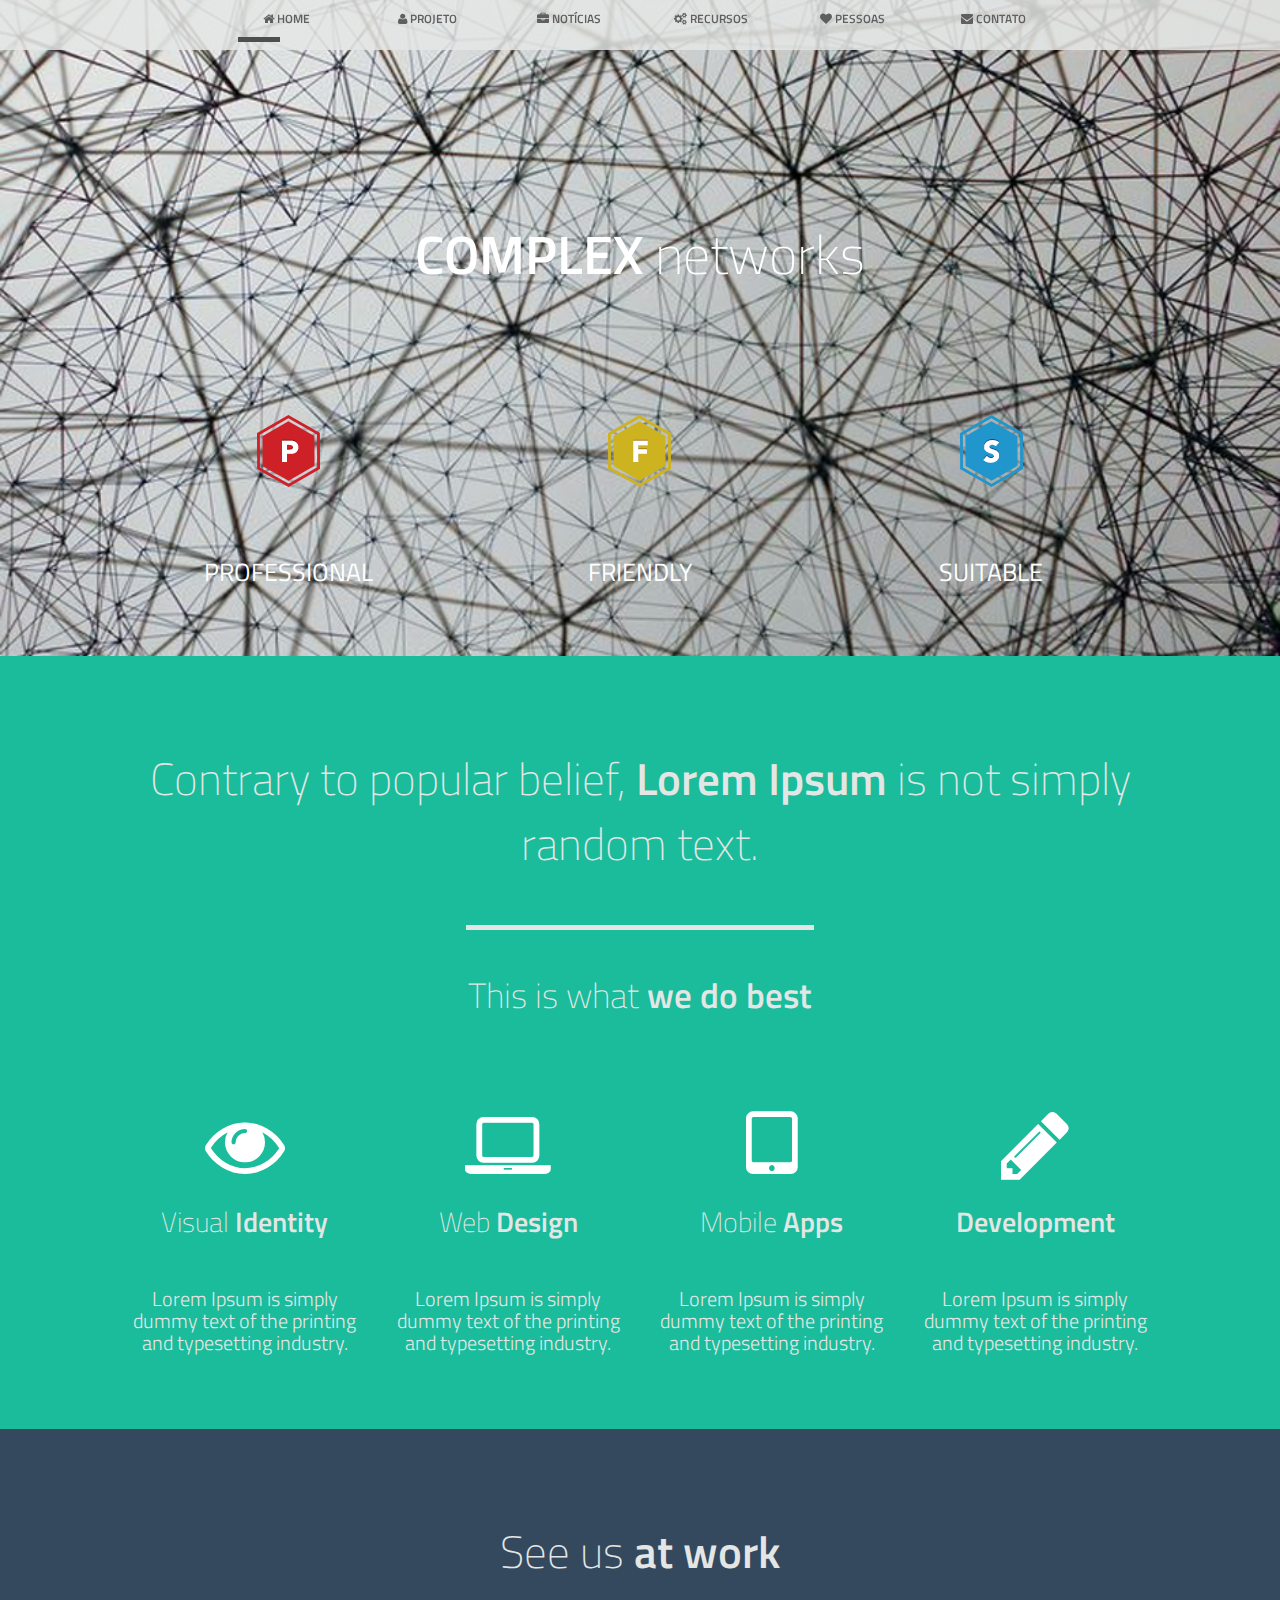
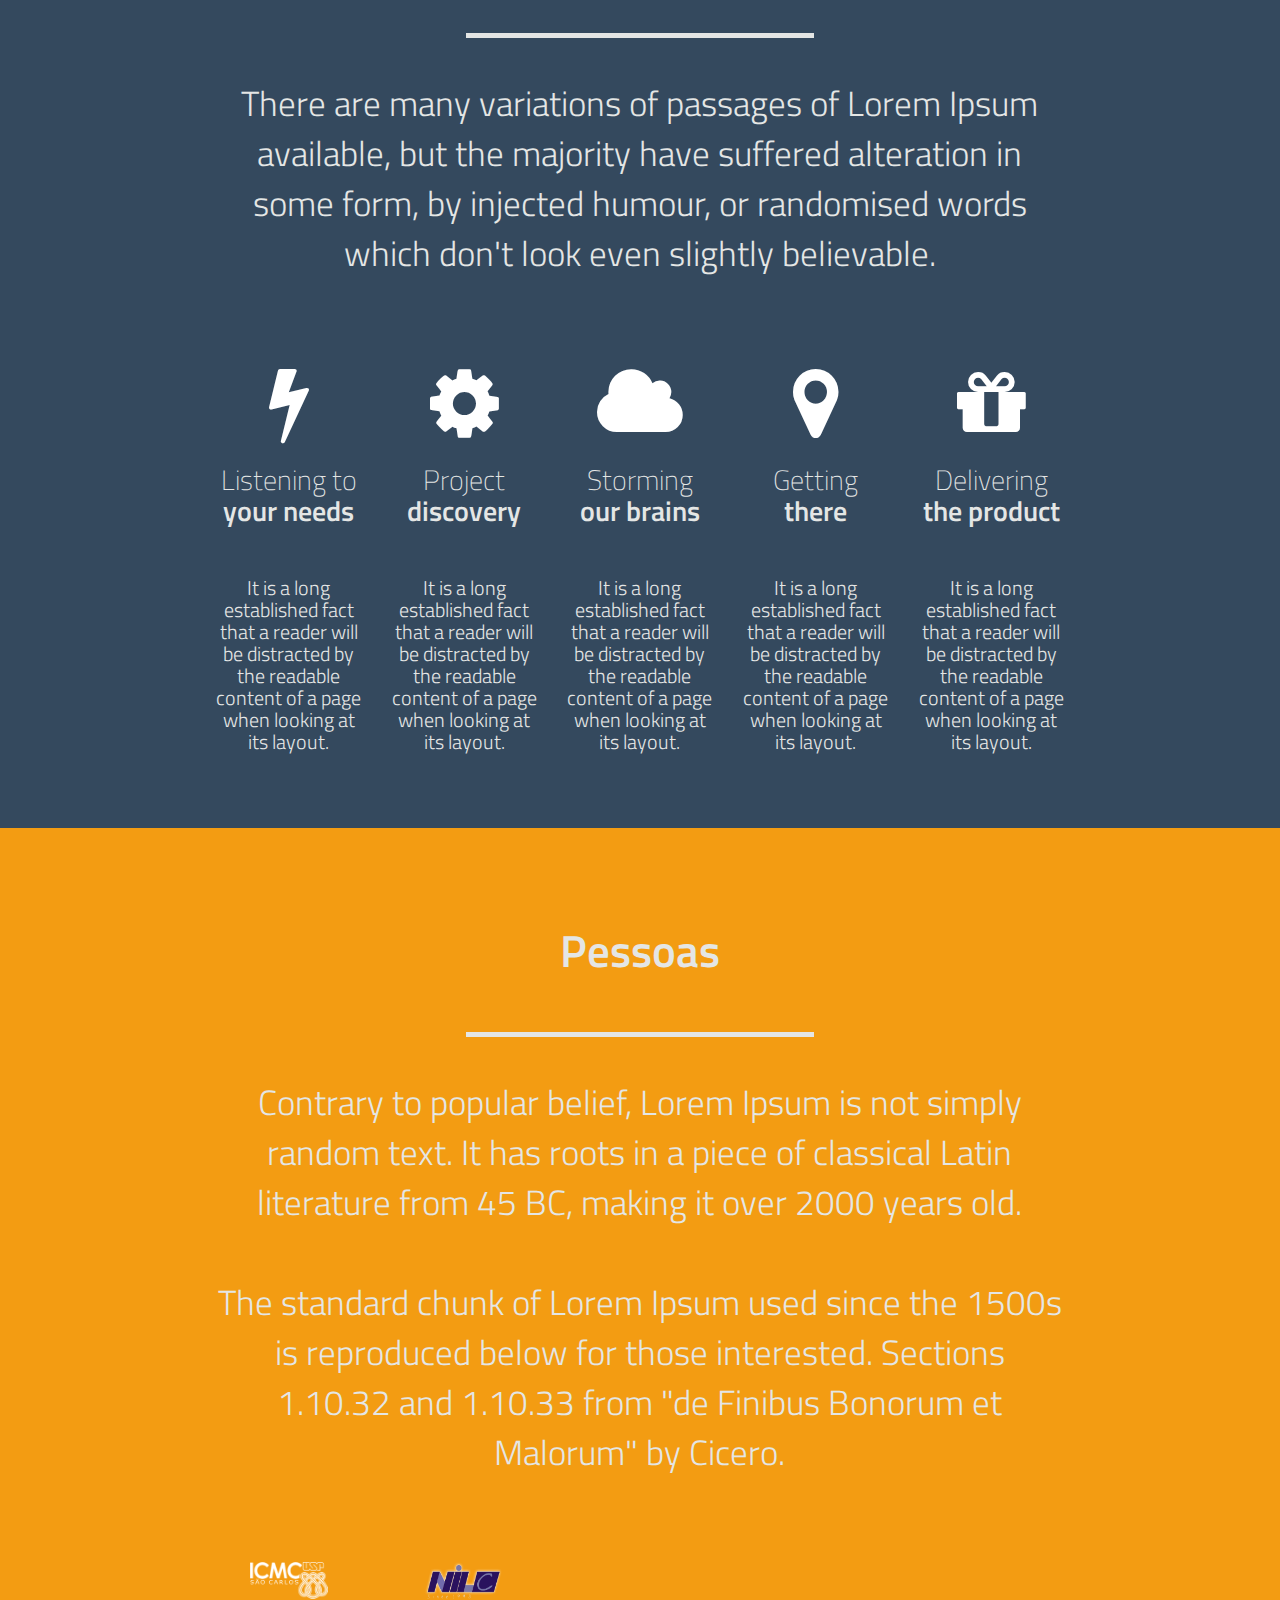
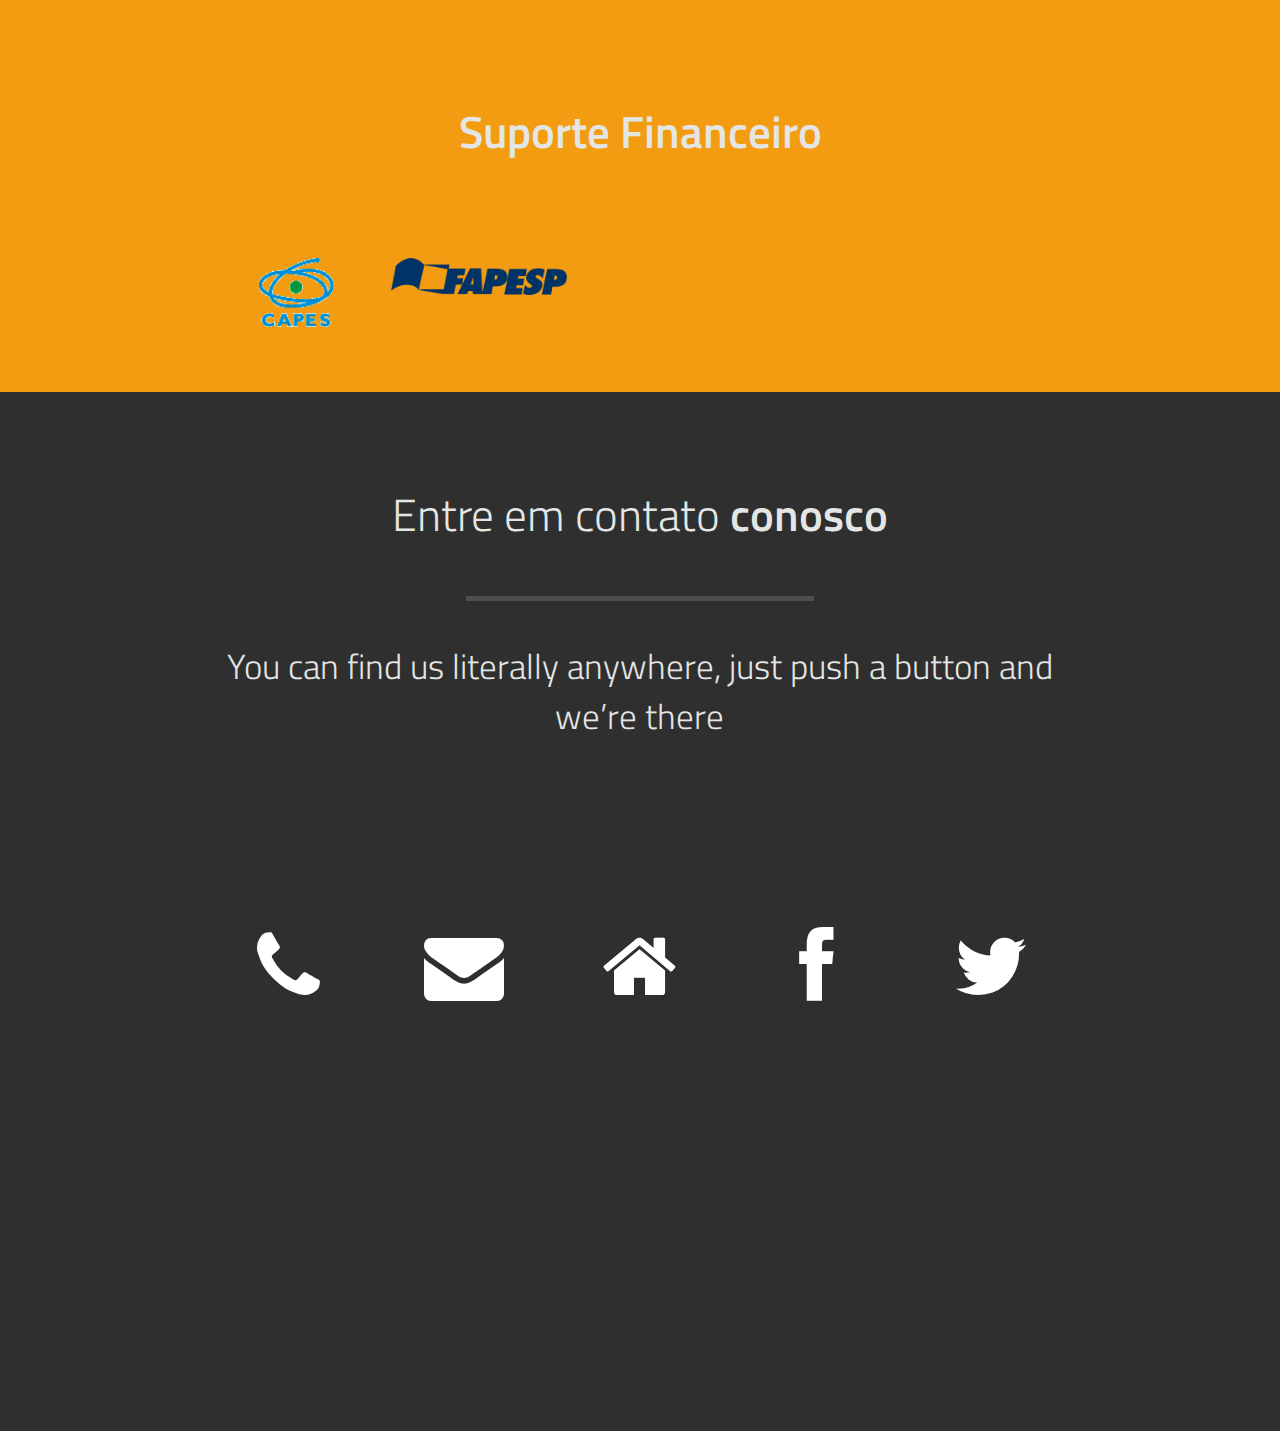
==== index.html @ bf6b425e "primeiro commit" ====
<!doctype html>
<html>
<head lang="en">
	<meta charset="utf-8">
	<meta name="viewport" content="width=device-width, initial-scale=1, maximum-scale=1, user-scalable=no">

	<title>MUNTER - Free Bootstrap 3 One Page Theme</title>
	<meta name="description" content="BlackTie.co - Free Handsome Bootstrap Themes" />
	<meta name="keywords" content="themes, bootstrap, free, templates, bootstrap 3, freebie,">
	<meta property="og:title" content="">

	<link rel="stylesheet" type="text/css" href="css/bootstrap.min.css">
	<link rel="stylesheet" href="fancybox/jquery.fancybox-v=2.1.5.css" type="text/css" media="screen">
    <link rel="stylesheet" href="css/font-awesome.min.css" rel="stylesheet">

	<link rel="stylesheet" type="text/css" href="css/style.css">

	<link href='http://fonts.googleapis.com/css?family=Titillium+Web:400,600,300,200&subset=latin,latin-ext' rel='stylesheet' type='text/css'>


	<link rel="prefetch" href="images/zoom.png">

</head>

<body>
	<div class="navbar navbar-fixed-top" data-activeslide="1">
		<div class="container">

			<!-- .navbar-toggle is used as the toggle for collapsed navbar content -->
			<button type="button" class="navbar-toggle" data-toggle="collapse" data-target=".navbar-responsive-collapse">
				<span class="icon-bar"></span>
				<span class="icon-bar"></span>
				<span class="icon-bar"></span>
			</button>


			<div class="nav-collapse collapse navbar-responsive-collapse">
				<ul class="nav row">
					<li data-slide="1" class="col-12 col-sm-2"><a id="menu-link-1" href="#slide-1" title="Next Section"><span class="icon icon-home"></span> <span class="text">HOME</span></a></li>
					<li data-slide="2" class="col-12 col-sm-2"><a id="menu-link-2" href="#slide-2" title="Next Section"><span class="icon icon-user"></span> <span class="text">PROJETO</span></a></li>
					<li data-slide="3" class="col-12 col-sm-2"><a id="menu-link-3" href="#slide-3" title="Next Section"><span class="icon icon-briefcase"></span> <span class="text">NOTÍCIAS</span></a></li>
					<li data-slide="4" class="col-12 col-sm-2"><a id="menu-link-4" href="#slide-4" title="Next Section"><span class="icon icon-gears"></span> <span class="text">RECURSOS</span></a></li>
					<li data-slide="5" class="col-12 col-sm-2"><a id="menu-link-5" href="#slide-5" title="Next Section"><span class="icon icon-heart"></span> <span class="text">PESSOAS</span></a></li>
					<li data-slide="6" class="col-12 col-sm-2"><a id="menu-link-6" href="#slide-6" title="Next Section"><span class="icon icon-envelope"></span> <span class="text">CONTATO</span></a></li>
				</ul>
				<div class="row">
					<div class="col-sm-2 active-menu"></div>
				</div>
			</div><!-- /.nav-collapse -->
		</div><!-- /.container -->
	</div><!-- /.navbar -->




	<!-- === MAIN Background === -->
	<div class="slide story" id="slide-1" data-slide="1">
		<div class="container">
			<div id="home-row-1" class="row clearfix">
				<div class="col-12">
					<h1 class="font-semibold">COMPLEX<span class="font-thin"> networks</span></h1>
					<!--<h4 class="font-thin">We are an <span class="font-semibold">independent interactive agency</span> based in London.</h4> -->
					<br>
					<br>
				</div><!-- /col-12 -->
			</div><!-- /row -->
			<div id="home-row-2" class="row clearfix">
				<div class="col-12 col-sm-4"><div class="home-hover navigation-slide" data-slide="4"><img src="images/s02.png"></div><span>PROFESSIONAL</span></div>
				<div class="col-12 col-sm-4"><div class="home-hover navigation-slide" data-slide="3"><img src="images/s01.png"></div><span>FRIENDLY</span></div>
				<div class="col-12 col-sm-4"><div class="home-hover navigation-slide" data-slide="5"><img src="images/s03.png"></div><span>SUITABLE</span></div>
			</div><!-- /row -->
		</div><!-- /container -->
	</div><!-- /slide1 -->

	<!-- === Slide 2 === -->
	<div class="slide story" id="slide-2" data-slide="2">
		<div class="container">
			<div class="row title-row">
				<div class="col-12 font-thin">Contrary to popular belief, <span class="font-semibold">Lorem Ipsum</span> is not simply random text.</div>
			</div><!-- /row -->
			<div class="row line-row">
				<div class="hr">&nbsp;</div>
			</div><!-- /row -->
			<div class="row subtitle-row">
				<div class="col-12 font-thin">This is what <span class="font-semibold">we do best</span></div>
			</div><!-- /row -->
			<div class="row content-row">
				<div class="col-12 col-lg-3 col-sm-6">
					<p><i class="icon icon-eye-open"></i></p>
					<h2 class="font-thin">Visual <span class="font-semibold">Identity</span></h2>
					<h4 class="font-thin">Lorem Ipsum is simply dummy text of the printing and typesetting industry.</h4>
				</div><!-- /col12 -->
				<div class="col-12 col-lg-3 col-sm-6">
					<p><i class="icon icon-laptop"></i></p>
					<h2 class="font-thin">Web <span class="font-semibold">Design</span></h2>
					<h4 class="font-thin">Lorem Ipsum is simply dummy text of the printing and typesetting industry.</h4>
				</div><!-- /col12 -->
				<div class="col-12 col-lg-3 col-sm-6">
					<p><i class="icon icon-tablet"></i></p>
					<h2 class="font-thin">Mobile <span class="font-semibold">Apps</span></h2>
					<h4 class="font-thin">Lorem Ipsum is simply dummy text of the printing and typesetting industry.</h4>
				</div><!-- /col12 -->
				<div class="col-12 col-lg-3 col-sm-6">
					<p><i class="icon icon-pencil"></i></p>
					<h2 class="font-semibold">Development</h2>
					<h4 class="font-thin">Lorem Ipsum is simply dummy text of the printing and typesetting industry.</h4>
				</div><!-- /col12 -->
			</div><!-- /row -->
		</div><!-- /container -->
	</div><!-- /slide2 -->

	<!-- === SLide 3 - Portfolio -->
            <!--
	<div class="slide story" id="slide-3" data-slide="3">
		<div class="row">
			<div class="col-12 col-sm-6 col-lg-2"><a data-fancybox-group="portfolio" class="fancybox" href="images/portfolio/p01-large.jpg"><img class="thumb" src="images/portfolio/p01-small.jpg" alt=""></a></div>
			<div class="col-12 col-sm-6 col-lg-2"><a data-fancybox-group="portfolio" class="fancybox" href="images/portfolio/p02-large.jpg"><img class="thumb" src="images/portfolio/p02-small.jpg" alt=""></a></div>
			<div class="col-12 col-sm-6 col-lg-2"><a data-fancybox-group="portfolio" class="fancybox" href="images/portfolio/p09-large.jpg"><img class="thumb" src="images/portfolio/p09-small.jpg" alt=""></a></div>
			<div class="col-12 col-sm-6 col-lg-2"><a data-fancybox-group="portfolio" class="fancybox" href="images/portfolio/p010-large.jpg"><img class="thumb" src="images/portfolio/p10-small.jpg" alt=""></a></div>
			<div class="col-12 col-sm-6 col-lg-2"><a data-fancybox-group="portfolio" class="fancybox" href="images/portfolio/p05-large.jpg"><img class="thumb" src="images/portfolio/p05-small.jpg" alt=""></a></div>
			<div class="col-12 col-sm-6 col-lg-2"><a data-fancybox-group="portfolio" class="fancybox" href="images/portfolio/p06-large.jpg"><img class="thumb" src="images/portfolio/p06-small.jpg" alt=""></a></div>
			<div class="col-12 col-sm-6 col-lg-2"><a data-fancybox-group="portfolio" class="fancybox" href="images/portfolio/p07-large.jpg"><img class="thumb" src="images/portfolio/p07-small.jpg" alt=""></a></div>
			<div class="col-12 col-sm-6 col-lg-2"><a data-fancybox-group="portfolio" class="fancybox" href="images/portfolio/p08-large.jpg"><img class="thumb" src="images/portfolio/p08-small.jpg" alt=""></a></div>
			<div class="col-12 col-sm-6 col-lg-2"><a data-fancybox-group="portfolio" class="fancybox" href="images/portfolio/p03-large.jpg"><img class="thumb" src="images/portfolio/p03-small.jpg" alt=""></a></div>
			<div class="col-12 col-sm-6 col-lg-2"><a data-fancybox-group="portfolio" class="fancybox" href="images/portfolio/p04-large.jpg"><img class="thumb" src="images/portfolio/p04-small.jpg" alt=""></a></div>
			<div class="col-12 col-sm-6 col-lg-2"><a data-fancybox-group="portfolio" class="fancybox" href="images/portfolio/p11-large.jpg"><img class="thumb" src="images/portfolio/p11-small.jpg" alt=""></a></div>
			<div class="col-12 col-sm-6 col-lg-2"><a data-fancybox-group="portfolio" class="fancybox" href="images/portfolio/p12-large.jpg"><img class="thumb" src="images/portfolio/p12-small.jpg" alt=""></a></div>
		</div>--><!-- /row -->
	<!--</div> /slide3 -->

	<!-- === Slide 4 - Process === -->
	<div class="slide story" id="slide-4" data-slide="4">
		<div class="container">
			<div class="row title-row">
				<div class="col-12 font-thin">See us <span class="font-semibold">at work</span></div>
			</div><!-- /row -->
			<div class="row line-row">
				<div class="hr">&nbsp;</div>
			</div><!-- /row -->
			<div class="row subtitle-row">
				<div class="col-sm-1 hidden-sm">&nbsp;</div>
				<div class="col-12 col-sm-10 font-light">There are many variations of passages of Lorem Ipsum available, but the majority have suffered alteration in some form, by injected humour, or randomised words which don't look even slightly believable.</div>
				<div class="col-sm-1 hidden-sm">&nbsp;</div>
			</div><!-- /row -->
			<div class="row content-row">
				<div class="col-sm-1 hidden-sm">&nbsp;</div>
				<div class="col-12 col-sm-2">
					<p><i class="icon icon-bolt"></i></p>
					<h2 class="font-thin">Listening to<br><span class="font-semibold" >your needs</span></h2>
					<h4 class="font-thin">It is a long established fact that a reader will be distracted by the readable content of a page when looking at its layout.</h4>
				</div><!-- /col12 -->
				<div class="col-12 col-sm-2">
					<p><i class="icon icon-cog"></i></p>
					<h2 class="font-thin">Project<br><span class="font-semibold">discovery</span></h2>
					<h4 class="font-thin">It is a long established fact that a reader will be distracted by the readable content of a page when looking at its layout.</h4>
				</div><!-- /col12 -->
				<div class="col-12 col-sm-2">
					<p><i class="icon icon-cloud"></i></p>
					<h2 class="font-thin">Storming<br><span class="font-semibold">our brains</span></h2>
					<h4 class="font-thin">It is a long established fact that a reader will be distracted by the readable content of a page when looking at its layout.</h4>
				</div><!-- /col12 -->
				<div class="col-12 col-sm-2">
					<p><i class="icon icon-map-marker"></i></p>
					<h2 class="font-thin">Getting<br><span class="font-semibold">there</span></h2>
					<h4 class="font-thin">It is a long established fact that a reader will be distracted by the readable content of a page when looking at its layout.</h4>
				</div><!-- /col12 -->
				<div class="col-12 col-sm-2">
					<p><i class="icon icon-gift"></i></p>
					<h2 class="font-thin">Delivering<br><span class="font-semibold">the product</span></h2>
					<h4 class="font-thin">It is a long established fact that a reader will be distracted by the readable content of a page when looking at its layout.</h4>
				</div><!-- /col12 -->
				<div class="col-sm-1 hidden-sm">&nbsp;</div>
			</div><!-- /row -->
		</div><!-- /container -->
	</div><!-- /slide4 -->

	<!-- === Slide 5 === -->
	<div class="slide story" id="slide-5" data-slide="5">
		<div class="container">
			<div class="row title-row">
				<div class="col-12 font-thin"><span class="font-semibold">Pessoas</span> </div>
			</div><!-- /row -->
			<div class="row line-row">
				<div class="hr">&nbsp;</div>
			</div><!-- /row -->
			<div class="row subtitle-row">
				<div class="col-sm-1 hidden-sm">&nbsp;</div>
				<div class="col-12 col-sm-10 font-light">Contrary to popular belief, Lorem Ipsum is not simply random text. It has roots in a piece of classical Latin literature from 45 BC, making it over 2000 years old. <br/><br/> The standard chunk of Lorem Ipsum used since the 1500s is reproduced below for those interested. Sections 1.10.32 and 1.10.33 from "de Finibus Bonorum et Malorum" by Cicero.</div>
				<div class="col-sm-1 hidden-sm">&nbsp;</div>
			</div><!-- /row -->
			<div class="row content-row">
				<div class="col-1 col-sm-1 hidden-sm">&nbsp;</div>
				<!--<div class="col-12 col-sm-2"><img src="images/client01.png" alt=""></div>-->
                                                    <div class="col-12 col-sm-2"><img src="images/logo-icmc.png" alt="" width="78" height="37"></div>
                                                    <div class="col-12 col-sm-2"><img src="images/logo-nilc.png" alt="" width="78" height="37"></div>
				<div class="col-1 col-sm-1 hidden-sm">&nbsp;</div>
			</div><!-- /row -->
                                    <br>
                                    <br>
                                    <br>
                                    <br>
                                    <br>
                                    <div class="row title-row">
                                         <div class="col-12 font-thin"><span class="font-semibold">Suporte Financeiro</span> </div>
                                    </div><!-- /row -->
                                    <div class="row content-row">
                                          <div class="col-1 col-sm-1 hidden-sm">&nbsp;</div>
                                                <!--<div class="col-12 col-sm-2"><img src="images/client01.png" alt=""></div>-->
                                                    <div class="col-12 col-sm-2"><img src="images/logo-capes.gif" alt="" width="89" height="69"></div>
                                                    <div class="col-12 col-sm-2"><img src="images/logo-fapesp.png" alt="" width="176" height="37"></div>
                                        <div class="col-1 col-sm-1 hidden-sm">&nbsp;</div>
                                    </div><!-- /row -->
		</div><!-- /container -->
	</div><!-- /slide5 -->

	<!-- === Slide 6 / Contact === -->
	<div class="slide story" id="slide-6" data-slide="6">
		<div class="container">
			<div class="row title-row">
				<div class="col-12 font-light">Entre em contato <span class="font-semibold">conosco</span></div>
			</div><!-- /row -->
			<div class="row line-row">
				<div class="hr">&nbsp;</div>
			</div><!-- /row -->
			<div class="row subtitle-row">
				<div class="col-sm-1 hidden-sm">&nbsp;</div>
				<div class="col-12 col-sm-10 font-light">You can find us literally anywhere, just push a button and we’re there</div>
				<div class="col-sm-1 hidden-sm">&nbsp;</div>
			</div><!-- /row -->
			<div id="contact-row-4" class="row">
				<div class="col-sm-1 hidden-sm">&nbsp;</div>
				<div class="col-12 col-sm-2 with-hover-text">
					<p><a target="_blank" href="#"><i class="icon icon-phone"></i></a></p>
					<span class="hover-text font-light ">+16 3373-9700</span></a>
				</div><!-- /col12 -->
				<div class="col-12 col-sm-2 with-hover-text">
					<p><a target="_blank" href="mailto:edilson@usp.br"><i class="icon icon-envelope"></i></a></p>
					<span class="hover-text font-light ">edilsonacjr@usp.br</span></a>
				</div><!-- /col12 -->
				<div class="col-12 col-sm-2 with-hover-text">
					<p><a target="_blank" href="https://www.google.com/maps?ll=-22.008771,-47.894599&z=17&t=m&hl=pt-BR&gl=US&mapclient=apiv3"><i class="icon icon-home"></i></a></p>
					<span class="hover-text font-light ">Avenida Trabalhador São-carlense, 400 - Centro, São Carlos <br>CEP 13566-590</span></a>
				</div><!-- /col12 -->
				<div class="col-12 col-sm-2 with-hover-text">
					<p><a target="_blank" href="https://www.facebook.com/edilsonacjr"><i class="icon icon-facebook"></i></a></p>
					<span class="hover-text font-light ">fb.com/complex</span></a>
				</div><!-- /col12 -->
				<div class="col-12 col-sm-2 with-hover-text">
					<p><a target="_blank" href="http://twitter.com/anselmoedilson"><i class="icon icon-twitter"></i></a></p>
					<span class="hover-text font-light ">@complex</span></a>
				</div><!-- /col12 -->
				<div class="col-sm-1 hidden-sm">&nbsp;</div>
			</div><!-- /row -->
		</div><!-- /container -->
	</div><!-- /Slide 6 -->

</body>

	<!-- SCRIPTS -->
	<script src="js/html5shiv.js"></script>
	<script src="js/jquery-1.10.2.min.js"></script>
	<script src="js/jquery-migrate-1.2.1.min.js"></script>
	<script src="js/bootstrap.min.js"></script>
	<script src="js/jquery.easing.1.3.js"></script>
	<script type="text/javascript" src="fancybox/jquery.fancybox.pack-v=2.1.5.js"></script>
	<script src="js/script.js"></script>

	<!-- fancybox init -->
	<script>
	$(document).ready(function(e) {
		var lis = $('.nav > li');
		menu_focus( lis[0], 1 );

		$(".fancybox").fancybox({
			padding: 10,
			helpers: {
				overlay: {
					locked: false
				}
			}
		});

	});
	</script>

</html>
---- css/style.css ----
/*
 * Author: Carlos Alvarez
 * URL: http://alvarez.is
 *
 * Project Name: Munter - Free Bootstrap 3 Theme
 * Version: 1.0
 * URL: http://blacktie.co
 */

.font-thin {
	font-family: "Titillium Web", sans-serif;
	font-weight: 200;
}

.font-semibold {
	font-family: "Titillium Web", sans-serif;
	font-weight: 600;
}

.font-light {
	font-family: "Titillium Web", sans-serif;
	font-weight: 300;
}

* {
	position: relative;
}

.breaker {
	clear: both;
	font-size: 1px;
	line-height: 1px;
	height: 1px;
}

html, body {
	height: 100%;
	width: 100%;
}

body {
	background-color: #2f2f2f;
	font-family: "Titillium Web", sans-serif;
	font-weight: normal;
	overflow-x: hidden;
	-webkit-font-smoothing: antialiased !important;
}

.justify-text {
	text-align: justify;
}

.navbar {
	background-color: #e4e6e5;
	background-color: rgba( 228, 230, 229, .85 );
	border-bottom: 0 none;
	font-size: 12px;
	transition: .25s all linear;
}

.navbar.inv {
	background-color: rgba( 0, 0, 0, .5 );
	border-bottom: 1px solid #bfbfbf;
}

.navbar .nav a {
	color: #5f5f5f;
	font-family: "Titillium Web", sans-serif;
	font-weight: 600;
	transition: all .5 linear;
}

.navbar.inv a {
	color: #e4e6e5;
}


.navbar-responsive-collapse {
	margin: 0 auto;
	width: 80%;
}

.nav li {
	text-align: center;
	white-space: nowrap;
}

.nav > li > a:hover,
.nav > li > a:focus {
	background-color: inherit;
	outline: none;
}

.navbar-brand {
	padding: 8px;
}

.active-menu {
	background-color: #4e4e4e;
	content: '.';
	display: block;
	height: 5px;
	left: 0;
	position: absolute;
	top: 0;
	transition: all .5 linear;
	width: 1%;
	z-index: 9;
}

.inv .active-menu {
	background-color: #e4e6e5;
}

.special-active-menu {
	z-index: 10;
}

#special-active-menu-1,
#special-active-menu-6 {
	background-color: #4e4e4e !important;
}

#special-active-menu-2 {
	background-color: #1abc9c !important;
}

#special-active-menu-3 {
	background-color: #e74c3c !important;
}

#special-active-menu-4 {
	background-color: #34495e !important;
}

#special-active-menu-5 {
	background-color: #e67e22 !important;
}

@media (min-width: 768px) and (max-width: 991px) {
	#slide-4 .content-row h2 {
		min-height: 6em;
	}
}

@media (max-width: 767px) {

	.nav li {
		text-align: left;
		white-space: nowrap;
	}

	.navbar-responsive-collapse  {
		width: 100%;
	}

	.active-menu {
		display: none !important;
	}

	.navbar-toggle {
		margin-right: 10px;
	}

	.navbar {
		background-color: #e4e6e5 !important;
		padding: 0;
	}

	.navbar .nav a {
		color: #e4e6e5;
		font-size: 16px;
		padding-left: 0;
	}

	.icon {
		margin-right: 12px;
	}

	.nav li[data-slide="1"],
	.nav li[data-slide="6"] {
		background-color: #2f2f2f;
	}

	.nav li[data-slide="2"] {
		background-color: #1abc9c;
	}

	.nav li[data-slide="3"] {
		background-color: #e74c3c;
	}

	.nav li[data-slide="4"] {
		background-color: #34495e;
	}

	.nav li[data-slide="5"] {
		background-color: #e67e22;
	}

	.navbar-brand {
		margin: 0;
		text-align: left;
	}
}

:focus {outline:none;}
::-moz-focus-inner {border:0;}

.slide {
	background-position: center center;
	background-repeat: no-repeat;
	padding-bottom: 65px;
	padding-top: 50px;
	text-align: center;
}

#slide-1 {
	background-image: url('../images/complex.jpg');
	color: #ffffff;
    -webkit-background-size: 100%;
    -moz-background-size: 100%;
    -o-background-size: 100%;
    background-size: 100%;

    -webkit-background-size: cover;
    -moz-background-size: cover;
    -o-background-size: cover;
    background-size: cover;
    width: 100%;
	background-attachment: relative;
	background-position: center center;
}

#slide-1 h1 {
	padding-top: 130px;
}

@media (max-width: 991px) {
	#slide-1 {
		background-position: -70% 0, 170% 0;
	}
}

@media (max-width: 767px) {
	#slide-1 {
		background-image: none;
	}
}

	#home-row-1,
	#home-row-2 {
		padding-top: 25px;
	}

	#home-row-1 h1 {
		font-size: 54px;
	}

	#home-row-1 h4 {
		font-size: 32px;
	}

	#home-row-2 {
		font-size: 25px;
	}

	#home-row-2 .col-12 {
		height: 232px;
		padding-top: 30px;
	}

	#home-row-2 .col-12 .home-hover {
		height: 166px;
		overflow: hidden;
		padding-top: 26px;
		transition: all ease-in .5s;
	}

	#home-row-2 .col-12 .home-hover:hover {
		height: 166px;
		padding-top: 0;
	}

@media (max-width: 767px) {
	#home-row-1,
	#home-row-2 {
		padding-top: 16px;
	}

	#home-row-1 h1 {
		font-size: 35px;
	}

	#home-row-1 h4 {
		font-size: 21px;
	}

	#home-row-2 {
		font-size: 16px;
	}
}

#slide-2 {
	background-color: #1abc9c;
	color: #e4e6e5;
	padding-top: 90px;
}

	.title-row {
		font-size: 45px;
		padding-bottom: 50px;
	}

	.line-row .hr {
		background-color: #e4e6e5;
		height: 5px;
		margin: 0 auto;
		width: 33%;
	}

	.subtitle-row {
		font-size: 35px;
		padding-bottom: 40px;
		padding-top: 40px;
	}

	.content-row {
		padding-top: 45px;
	}

	.content-row i,
	#about-row-5 i {
		display: block;
		margin: 0 auto;
		max-height: 100%;
		max-width: 100%;
	}

	.content-row h2 {
		font-size: 28px;
		padding-bottom: 40px;
	}

	.content-row h4 {
		font-family: "Titillium Web", "Lucida Sans Unicode", "Lucida Grande", sans-serif;
		font-size: 20px;
		font-weight: 300;
	}

	i {
		font-size: 80px;
		color: white;
	}


@media (max-width: 767px) {
	.title-row {
		font-size: 34px;
		padding-bottom: 33px;
	}

	.subtitle-row {
		font-size: 26px;
		padding-bottom: 26px;
		padding-top: 26px;
	}

	.content-row {
		padding-top: 29px;
	}

	.content-row h2 {
		font-size: 24px;
		padding-bottom: 26px;
	}

	.content-row h4 {
		font-size: 20px;
	}
}

#slide-3 {
	background-color: #000;
	margin: 0 auto;
	overflow: hidden;
	padding: 0;
	text-align: left;
	width: 100%;
}

	#slide-3 .col-12 {
		display: inline-block;
		height: 451px;
		margin: 0;
		padding: 0;
		width: 452px;
	}

	#slide-3 a,
	#slide-3 img {
		display: inline-block;
		height: 100%;
		margin: 0 auto;
		width: 100%;
	}

@media (max-width: 991px) {
	#slide-3 {
		text-align: center;
		width: 100%;
	}

	#slide-3 .row {
		left: 0 !important;
		margin: 0;
		width: 100% !important;
	}

	#slide-3 .col-12 {
		height: auto;
		width: 50%
	}

	#slide-3 a,
	#slide-3 img {
		height: auto;
		max-height: 100%;
		max-width: 100%;
		width: auto;
	}
}

@media (max-width: 767px) {
	#slide-3 .col-12 {
		width: 100%;
	}
}

#slide-4 {
	background-color: #34495e;
	color: #e4e6e5;
	padding-top: 90px;
}

#slide-4 i {
		font-size: 80px;
		color: white;
	}


#slide-5 {
	background-color: #f39c12;
	color: #e4e6e5;
	padding-top: 90px;
}

#slide-6 {
	background-color: #2f2f2f;
	color: #e4e6e5;
	padding-bottom: 350px;
	padding-top: 90px;
}

@media (max-width: 767px) {
	#slide-6 {
		background-image: none;
	}
}

	#slide-6 .line-row .hr {
		background-color: #4e4e4e;
		color: #4e4e4e;
	}

	#slide-6 a {
		color: inherit;
		outline: none;
		text-decoration: none;
	}

@media (max-width: 767px) {
	.with-hover-text{
		margin-bottom: 2em;
		margin-top: 1em;
	}
}

	#contact-row-4 {
		padding-top: 125px;
	}

	#contact-row-4 .col-12 {
		height: 175px;
		overflow: hidden;
		padding-top: 20px;
		transition: all ease-in .5s;
	}

	#contact-row-4 img {
		display: block;
		margin: 0 auto;
		max-height: 100%;
		max-width: 100%;
	}

	#contact-row-4 .col-12:hover {
		height: 175px;
		padding-top: 0;
	}

	#contact-row-4 .col-12 .hover-text {
		display: none;
		font-size: 20px;
	}

#slide-7 {
	background-color: #e4e6e5;
	color: #4e4e4e;
	font-size: 35px;
	line-height: 50px;
	text-align: center;
}

#lightbox-out {
	background-color: rgba( 0, 0, 0, 0.7 );
	height: 100%;
	position: fixed;
	width: 100%;
	z-index: 99999;
}

.with-hover-text span {
	display: none;
}

.zoom {
	background-image: url('../images/zoom.png');
	background-position: center center;
	background-repeat: no-repeat;
	height: 100%;
	left: 0;
	position: absolute;
	top: 0;
	width: 100%;
	z-index: 999;
}

#arrows {
	bottom: 10%;
	height: 80px;
	position: fixed;
	right: 10%;
	width: 80px;
	z-index: 1000;
}

#arrows div {
	background-image: url('../images/website-arrows.png');
	cursor: pointer;
	height: 30px;
	position: absolute;
	width: 30px;
}

#arrows div.disabled {
	cursor: default;
}

#arrow-up {
	background-position: 30px 0;
	left: 25px;
	top: 0;
}

#arrow-up.disabled {
	background-position: 0 0;
}

#arrow-down {
	background-position: 30px -30px;
	left: 25px;
	bottom: 0;
}

#arrow-down.disabled {
	background-position: 0 -30px;
}

#arrow-left {
	background-position: 30px -60px;
	left: 0;
	top: 25px;
}

#arrow-left.disabled {
	background-position: 0 -60px;
}

#arrow-right {
	background-position: 30px -90px;
	right: 0;
	top: 25px;
}

#arrow-right.disabled {
	background-position: 0 -90px;
}

.navigation-slide {
	cursor: pointer;
}
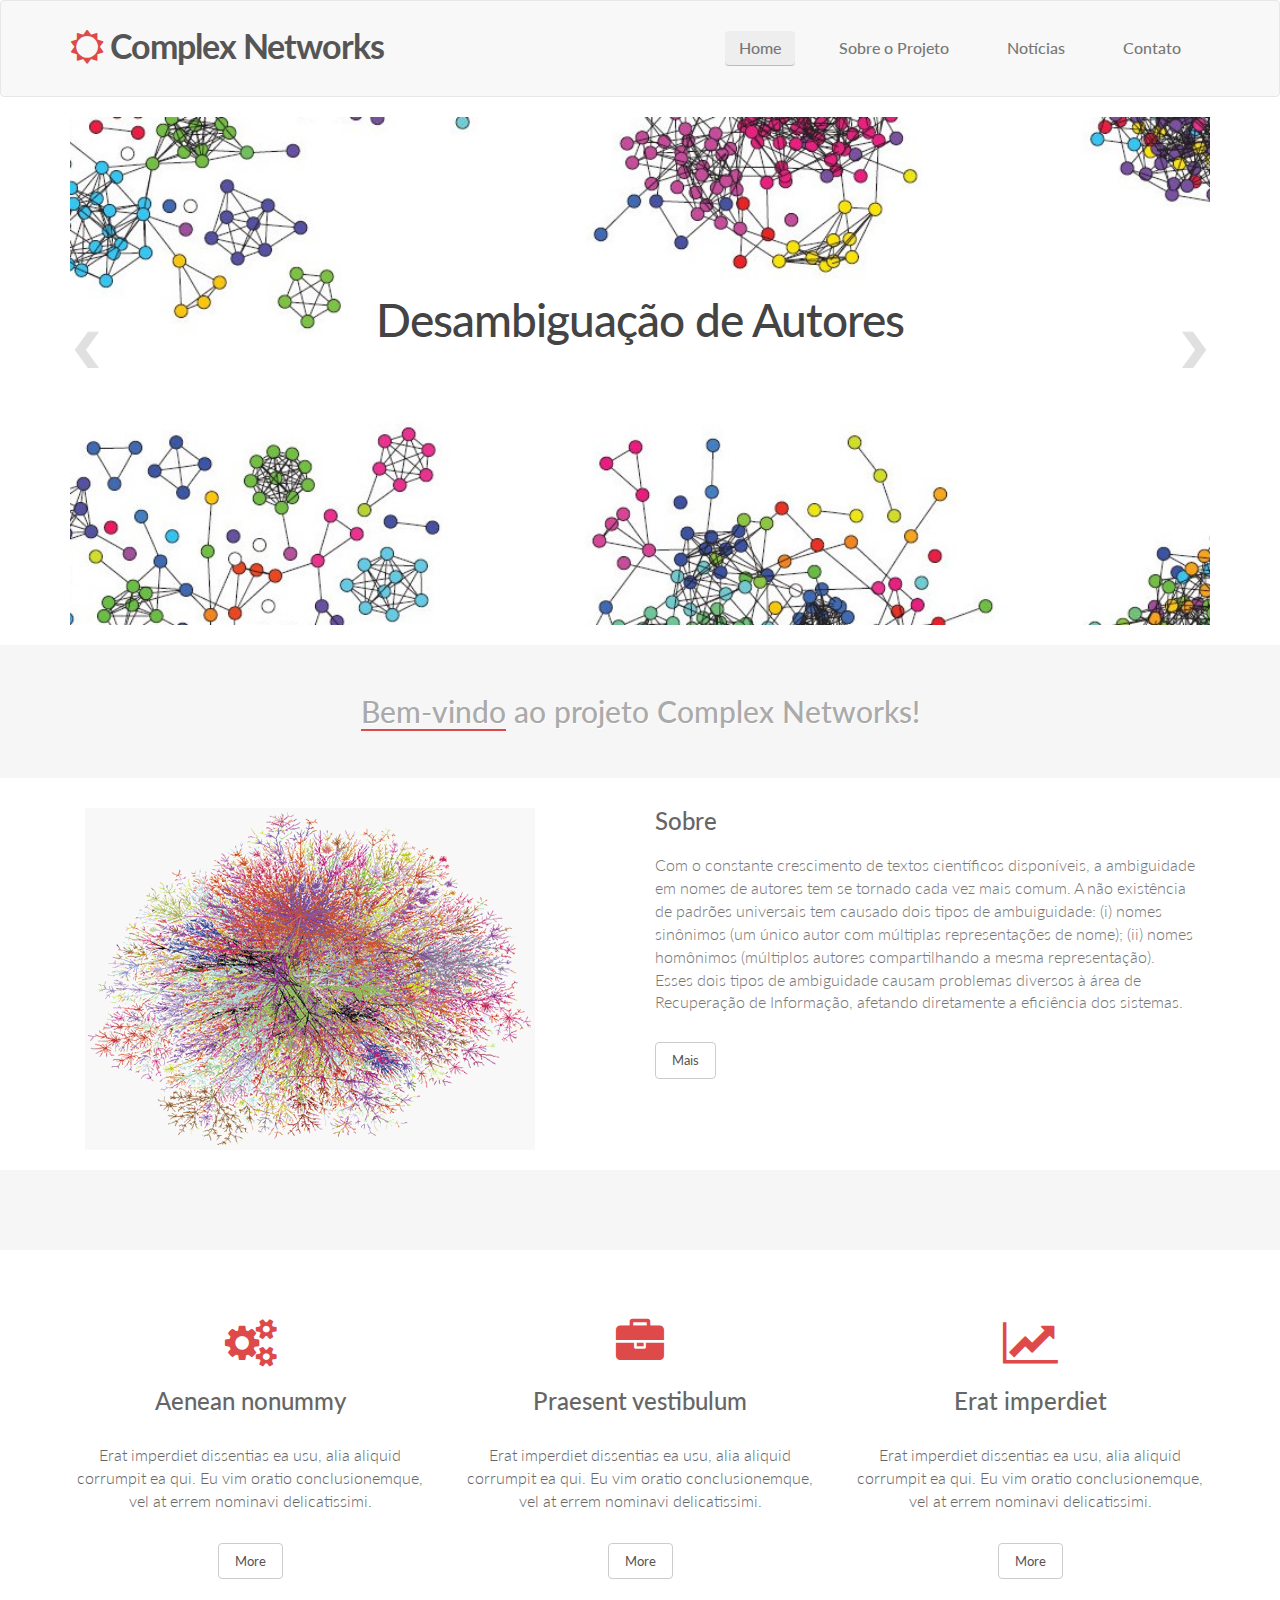
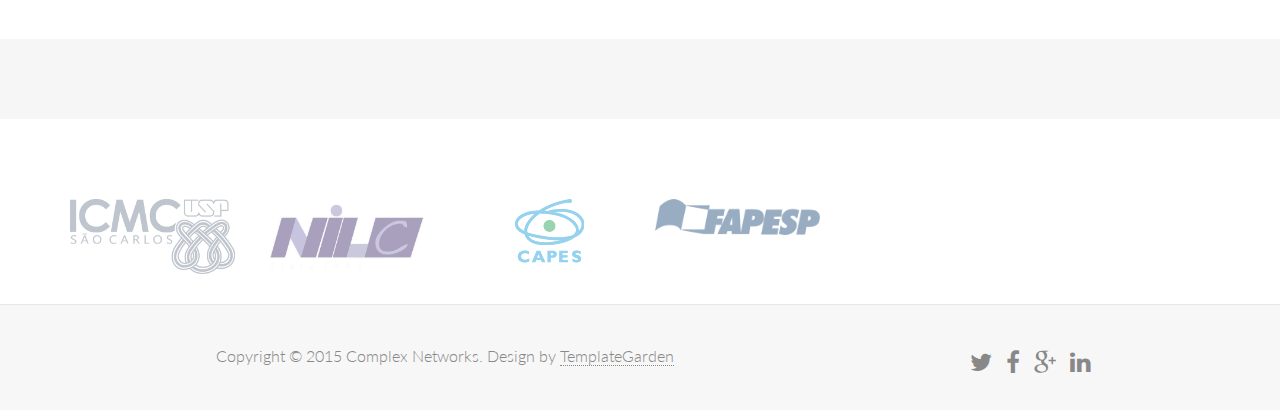
==== commit b034be2a: "novo layout" ====
--- a/index.html
+++ b/index.html
@@ -1,286 +1,142 @@
-<!doctype html>
-<html>
-<head lang="en">
-	<meta charset="utf-8">
-	<meta name="viewport" content="width=device-width, initial-scale=1, maximum-scale=1, user-scalable=no">
-
-	<title>MUNTER - Free Bootstrap 3 One Page Theme</title>
-	<meta name="description" content="BlackTie.co - Free Handsome Bootstrap Themes" />
-	<meta name="keywords" content="themes, bootstrap, free, templates, bootstrap 3, freebie,">
-	<meta property="og:title" content="">
-
-	<link rel="stylesheet" type="text/css" href="css/bootstrap.min.css">
-	<link rel="stylesheet" href="fancybox/jquery.fancybox-v=2.1.5.css" type="text/css" media="screen">
-    <link rel="stylesheet" href="css/font-awesome.min.css" rel="stylesheet">
-
-	<link rel="stylesheet" type="text/css" href="css/style.css">
-
-	<link href='http://fonts.googleapis.com/css?family=Titillium+Web:400,600,300,200&subset=latin,latin-ext' rel='stylesheet' type='text/css'>
-
-
-	<link rel="prefetch" href="images/zoom.png">
-
-</head>
-
-<body>
-	<div class="navbar navbar-fixed-top" data-activeslide="1">
-		<div class="container">
-
-			<!-- .navbar-toggle is used as the toggle for collapsed navbar content -->
-			<button type="button" class="navbar-toggle" data-toggle="collapse" data-target=".navbar-responsive-collapse">
-				<span class="icon-bar"></span>
-				<span class="icon-bar"></span>
-				<span class="icon-bar"></span>
-			</button>
-
-
-			<div class="nav-collapse collapse navbar-responsive-collapse">
-				<ul class="nav row">
-					<li data-slide="1" class="col-12 col-sm-2"><a id="menu-link-1" href="#slide-1" title="Next Section"><span class="icon icon-home"></span> <span class="text">HOME</span></a></li>
-					<li data-slide="2" class="col-12 col-sm-2"><a id="menu-link-2" href="#slide-2" title="Next Section"><span class="icon icon-user"></span> <span class="text">PROJETO</span></a></li>
-					<li data-slide="3" class="col-12 col-sm-2"><a id="menu-link-3" href="#slide-3" title="Next Section"><span class="icon icon-briefcase"></span> <span class="text">NOTÍCIAS</span></a></li>
-					<li data-slide="4" class="col-12 col-sm-2"><a id="menu-link-4" href="#slide-4" title="Next Section"><span class="icon icon-gears"></span> <span class="text">RECURSOS</span></a></li>
-					<li data-slide="5" class="col-12 col-sm-2"><a id="menu-link-5" href="#slide-5" title="Next Section"><span class="icon icon-heart"></span> <span class="text">PESSOAS</span></a></li>
-					<li data-slide="6" class="col-12 col-sm-2"><a id="menu-link-6" href="#slide-6" title="Next Section"><span class="icon icon-envelope"></span> <span class="text">CONTATO</span></a></li>
-				</ul>
-				<div class="row">
-					<div class="col-sm-2 active-menu"></div>
-				</div>
-			</div><!-- /.nav-collapse -->
-		</div><!-- /.container -->
-	</div><!-- /.navbar -->
-
-
-
-
-	<!-- === MAIN Background === -->
-	<div class="slide story" id="slide-1" data-slide="1">
-		<div class="container">
-			<div id="home-row-1" class="row clearfix">
-				<div class="col-12">
-					<h1 class="font-semibold">COMPLEX<span class="font-thin"> networks</span></h1>
-					<!--<h4 class="font-thin">We are an <span class="font-semibold">independent interactive agency</span> based in London.</h4> -->
-					<br>
-					<br>
-				</div><!-- /col-12 -->
-			</div><!-- /row -->
-			<div id="home-row-2" class="row clearfix">
-				<div class="col-12 col-sm-4"><div class="home-hover navigation-slide" data-slide="4"><img src="images/s02.png"></div><span>PROFESSIONAL</span></div>
-				<div class="col-12 col-sm-4"><div class="home-hover navigation-slide" data-slide="3"><img src="images/s01.png"></div><span>FRIENDLY</span></div>
-				<div class="col-12 col-sm-4"><div class="home-hover navigation-slide" data-slide="5"><img src="images/s03.png"></div><span>SUITABLE</span></div>
-			</div><!-- /row -->
-		</div><!-- /container -->
-	</div><!-- /slide1 -->
-
-	<!-- === Slide 2 === -->
-	<div class="slide story" id="slide-2" data-slide="2">
-		<div class="container">
-			<div class="row title-row">
-				<div class="col-12 font-thin">Contrary to popular belief, <span class="font-semibold">Lorem Ipsum</span> is not simply random text.</div>
-			</div><!-- /row -->
-			<div class="row line-row">
-				<div class="hr">&nbsp;</div>
-			</div><!-- /row -->
-			<div class="row subtitle-row">
-				<div class="col-12 font-thin">This is what <span class="font-semibold">we do best</span></div>
-			</div><!-- /row -->
-			<div class="row content-row">
-				<div class="col-12 col-lg-3 col-sm-6">
-					<p><i class="icon icon-eye-open"></i></p>
-					<h2 class="font-thin">Visual <span class="font-semibold">Identity</span></h2>
-					<h4 class="font-thin">Lorem Ipsum is simply dummy text of the printing and typesetting industry.</h4>
-				</div><!-- /col12 -->
-				<div class="col-12 col-lg-3 col-sm-6">
-					<p><i class="icon icon-laptop"></i></p>
-					<h2 class="font-thin">Web <span class="font-semibold">Design</span></h2>
-					<h4 class="font-thin">Lorem Ipsum is simply dummy text of the printing and typesetting industry.</h4>
-				</div><!-- /col12 -->
-				<div class="col-12 col-lg-3 col-sm-6">
-					<p><i class="icon icon-tablet"></i></p>
-					<h2 class="font-thin">Mobile <span class="font-semibold">Apps</span></h2>
-					<h4 class="font-thin">Lorem Ipsum is simply dummy text of the printing and typesetting industry.</h4>
-				</div><!-- /col12 -->
-				<div class="col-12 col-lg-3 col-sm-6">
-					<p><i class="icon icon-pencil"></i></p>
-					<h2 class="font-semibold">Development</h2>
-					<h4 class="font-thin">Lorem Ipsum is simply dummy text of the printing and typesetting industry.</h4>
-				</div><!-- /col12 -->
-			</div><!-- /row -->
-		</div><!-- /container -->
-	</div><!-- /slide2 -->
-
-	<!-- === SLide 3 - Portfolio -->
-            <!--
-	<div class="slide story" id="slide-3" data-slide="3">
-		<div class="row">
-			<div class="col-12 col-sm-6 col-lg-2"><a data-fancybox-group="portfolio" class="fancybox" href="images/portfolio/p01-large.jpg"><img class="thumb" src="images/portfolio/p01-small.jpg" alt=""></a></div>
-			<div class="col-12 col-sm-6 col-lg-2"><a data-fancybox-group="portfolio" class="fancybox" href="images/portfolio/p02-large.jpg"><img class="thumb" src="images/portfolio/p02-small.jpg" alt=""></a></div>
-			<div class="col-12 col-sm-6 col-lg-2"><a data-fancybox-group="portfolio" class="fancybox" href="images/portfolio/p09-large.jpg"><img class="thumb" src="images/portfolio/p09-small.jpg" alt=""></a></div>
-			<div class="col-12 col-sm-6 col-lg-2"><a data-fancybox-group="portfolio" class="fancybox" href="images/portfolio/p010-large.jpg"><img class="thumb" src="images/portfolio/p10-small.jpg" alt=""></a></div>
-			<div class="col-12 col-sm-6 col-lg-2"><a data-fancybox-group="portfolio" class="fancybox" href="images/portfolio/p05-large.jpg"><img class="thumb" src="images/portfolio/p05-small.jpg" alt=""></a></div>
-			<div class="col-12 col-sm-6 col-lg-2"><a data-fancybox-group="portfolio" class="fancybox" href="images/portfolio/p06-large.jpg"><img class="thumb" src="images/portfolio/p06-small.jpg" alt=""></a></div>
-			<div class="col-12 col-sm-6 col-lg-2"><a data-fancybox-group="portfolio" class="fancybox" href="images/portfolio/p07-large.jpg"><img class="thumb" src="images/portfolio/p07-small.jpg" alt=""></a></div>
-			<div class="col-12 col-sm-6 col-lg-2"><a data-fancybox-group="portfolio" class="fancybox" href="images/portfolio/p08-large.jpg"><img class="thumb" src="images/portfolio/p08-small.jpg" alt=""></a></div>
-			<div class="col-12 col-sm-6 col-lg-2"><a data-fancybox-group="portfolio" class="fancybox" href="images/portfolio/p03-large.jpg"><img class="thumb" src="images/portfolio/p03-small.jpg" alt=""></a></div>
-			<div class="col-12 col-sm-6 col-lg-2"><a data-fancybox-group="portfolio" class="fancybox" href="images/portfolio/p04-large.jpg"><img class="thumb" src="images/portfolio/p04-small.jpg" alt=""></a></div>
-			<div class="col-12 col-sm-6 col-lg-2"><a data-fancybox-group="portfolio" class="fancybox" href="images/portfolio/p11-large.jpg"><img class="thumb" src="images/portfolio/p11-small.jpg" alt=""></a></div>
-			<div class="col-12 col-sm-6 col-lg-2"><a data-fancybox-group="portfolio" class="fancybox" href="images/portfolio/p12-large.jpg"><img class="thumb" src="images/portfolio/p12-small.jpg" alt=""></a></div>
-		</div>--><!-- /row -->
-	<!--</div> /slide3 -->
-
-	<!-- === Slide 4 - Process === -->
-	<div class="slide story" id="slide-4" data-slide="4">
-		<div class="container">
-			<div class="row title-row">
-				<div class="col-12 font-thin">See us <span class="font-semibold">at work</span></div>
-			</div><!-- /row -->
-			<div class="row line-row">
-				<div class="hr">&nbsp;</div>
-			</div><!-- /row -->
-			<div class="row subtitle-row">
-				<div class="col-sm-1 hidden-sm">&nbsp;</div>
-				<div class="col-12 col-sm-10 font-light">There are many variations of passages of Lorem Ipsum available, but the majority have suffered alteration in some form, by injected humour, or randomised words which don't look even slightly believable.</div>
-				<div class="col-sm-1 hidden-sm">&nbsp;</div>
-			</div><!-- /row -->
-			<div class="row content-row">
-				<div class="col-sm-1 hidden-sm">&nbsp;</div>
-				<div class="col-12 col-sm-2">
-					<p><i class="icon icon-bolt"></i></p>
-					<h2 class="font-thin">Listening to<br><span class="font-semibold" >your needs</span></h2>
-					<h4 class="font-thin">It is a long established fact that a reader will be distracted by the readable content of a page when looking at its layout.</h4>
-				</div><!-- /col12 -->
-				<div class="col-12 col-sm-2">
-					<p><i class="icon icon-cog"></i></p>
-					<h2 class="font-thin">Project<br><span class="font-semibold">discovery</span></h2>
-					<h4 class="font-thin">It is a long established fact that a reader will be distracted by the readable content of a page when looking at its layout.</h4>
-				</div><!-- /col12 -->
-				<div class="col-12 col-sm-2">
-					<p><i class="icon icon-cloud"></i></p>
-					<h2 class="font-thin">Storming<br><span class="font-semibold">our brains</span></h2>
-					<h4 class="font-thin">It is a long established fact that a reader will be distracted by the readable content of a page when looking at its layout.</h4>
-				</div><!-- /col12 -->
-				<div class="col-12 col-sm-2">
-					<p><i class="icon icon-map-marker"></i></p>
-					<h2 class="font-thin">Getting<br><span class="font-semibold">there</span></h2>
-					<h4 class="font-thin">It is a long established fact that a reader will be distracted by the readable content of a page when looking at its layout.</h4>
-				</div><!-- /col12 -->
-				<div class="col-12 col-sm-2">
-					<p><i class="icon icon-gift"></i></p>
-					<h2 class="font-thin">Delivering<br><span class="font-semibold">the product</span></h2>
-					<h4 class="font-thin">It is a long established fact that a reader will be distracted by the readable content of a page when looking at its layout.</h4>
-				</div><!-- /col12 -->
-				<div class="col-sm-1 hidden-sm">&nbsp;</div>
-			</div><!-- /row -->
-		</div><!-- /container -->
-	</div><!-- /slide4 -->
-
-	<!-- === Slide 5 === -->
-	<div class="slide story" id="slide-5" data-slide="5">
-		<div class="container">
-			<div class="row title-row">
-				<div class="col-12 font-thin"><span class="font-semibold">Pessoas</span> </div>
-			</div><!-- /row -->
-			<div class="row line-row">
-				<div class="hr">&nbsp;</div>
-			</div><!-- /row -->
-			<div class="row subtitle-row">
-				<div class="col-sm-1 hidden-sm">&nbsp;</div>
-				<div class="col-12 col-sm-10 font-light">Contrary to popular belief, Lorem Ipsum is not simply random text. It has roots in a piece of classical Latin literature from 45 BC, making it over 2000 years old. <br/><br/> The standard chunk of Lorem Ipsum used since the 1500s is reproduced below for those interested. Sections 1.10.32 and 1.10.33 from "de Finibus Bonorum et Malorum" by Cicero.</div>
-				<div class="col-sm-1 hidden-sm">&nbsp;</div>
-			</div><!-- /row -->
-			<div class="row content-row">
-				<div class="col-1 col-sm-1 hidden-sm">&nbsp;</div>
-				<!--<div class="col-12 col-sm-2"><img src="images/client01.png" alt=""></div>-->
-                                                    <div class="col-12 col-sm-2"><img src="images/logo-icmc.png" alt="" width="78" height="37"></div>
-                                                    <div class="col-12 col-sm-2"><img src="images/logo-nilc.png" alt="" width="78" height="37"></div>
-				<div class="col-1 col-sm-1 hidden-sm">&nbsp;</div>
-			</div><!-- /row -->
-                                    <br>
-                                    <br>
-                                    <br>
-                                    <br>
-                                    <br>
-                                    <div class="row title-row">
-                                         <div class="col-12 font-thin"><span class="font-semibold">Suporte Financeiro</span> </div>
-                                    </div><!-- /row -->
-                                    <div class="row content-row">
-                                          <div class="col-1 col-sm-1 hidden-sm">&nbsp;</div>
-                                                <!--<div class="col-12 col-sm-2"><img src="images/client01.png" alt=""></div>-->
-                                                    <div class="col-12 col-sm-2"><img src="images/logo-capes.gif" alt="" width="89" height="69"></div>
-                                                    <div class="col-12 col-sm-2"><img src="images/logo-fapesp.png" alt="" width="176" height="37"></div>
-                                        <div class="col-1 col-sm-1 hidden-sm">&nbsp;</div>
-                                    </div><!-- /row -->
-		</div><!-- /container -->
-	</div><!-- /slide5 -->
-
-	<!-- === Slide 6 / Contact === -->
-	<div class="slide story" id="slide-6" data-slide="6">
-		<div class="container">
-			<div class="row title-row">
-				<div class="col-12 font-light">Entre em contato <span class="font-semibold">conosco</span></div>
-			</div><!-- /row -->
-			<div class="row line-row">
-				<div class="hr">&nbsp;</div>
-			</div><!-- /row -->
-			<div class="row subtitle-row">
-				<div class="col-sm-1 hidden-sm">&nbsp;</div>
-				<div class="col-12 col-sm-10 font-light">You can find us literally anywhere, just push a button and we’re there</div>
-				<div class="col-sm-1 hidden-sm">&nbsp;</div>
-			</div><!-- /row -->
-			<div id="contact-row-4" class="row">
-				<div class="col-sm-1 hidden-sm">&nbsp;</div>
-				<div class="col-12 col-sm-2 with-hover-text">
-					<p><a target="_blank" href="#"><i class="icon icon-phone"></i></a></p>
-					<span class="hover-text font-light ">+16 3373-9700</span></a>
-				</div><!-- /col12 -->
-				<div class="col-12 col-sm-2 with-hover-text">
-					<p><a target="_blank" href="mailto:edilson@usp.br"><i class="icon icon-envelope"></i></a></p>
-					<span class="hover-text font-light ">edilsonacjr@usp.br</span></a>
-				</div><!-- /col12 -->
-				<div class="col-12 col-sm-2 with-hover-text">
-					<p><a target="_blank" href="https://www.google.com/maps?ll=-22.008771,-47.894599&z=17&t=m&hl=pt-BR&gl=US&mapclient=apiv3"><i class="icon icon-home"></i></a></p>
-					<span class="hover-text font-light ">Avenida Trabalhador São-carlense, 400 - Centro, São Carlos <br>CEP 13566-590</span></a>
-				</div><!-- /col12 -->
-				<div class="col-12 col-sm-2 with-hover-text">
-					<p><a target="_blank" href="https://www.facebook.com/edilsonacjr"><i class="icon icon-facebook"></i></a></p>
-					<span class="hover-text font-light ">fb.com/complex</span></a>
-				</div><!-- /col12 -->
-				<div class="col-12 col-sm-2 with-hover-text">
-					<p><a target="_blank" href="http://twitter.com/anselmoedilson"><i class="icon icon-twitter"></i></a></p>
-					<span class="hover-text font-light ">@complex</span></a>
-				</div><!-- /col12 -->
-				<div class="col-sm-1 hidden-sm">&nbsp;</div>
-			</div><!-- /row -->
-		</div><!-- /container -->
-	</div><!-- /Slide 6 -->
-
-</body>
-
-	<!-- SCRIPTS -->
-	<script src="js/html5shiv.js"></script>
-	<script src="js/jquery-1.10.2.min.js"></script>
-	<script src="js/jquery-migrate-1.2.1.min.js"></script>
-	<script src="js/bootstrap.min.js"></script>
-	<script src="js/jquery.easing.1.3.js"></script>
-	<script type="text/javascript" src="fancybox/jquery.fancybox.pack-v=2.1.5.js"></script>
-	<script src="js/script.js"></script>
-
-	<!-- fancybox init -->
-	<script>
-	$(document).ready(function(e) {
-		var lis = $('.nav > li');
-		menu_focus( lis[0], 1 );
-
-		$(".fancybox").fancybox({
-			padding: 10,
-			helpers: {
-				overlay: {
-					locked: false
-				}
-			}
-		});
-
-	});
-	</script>
-
+<!DOCTYPE html>
+<html lang="en">
+<head>
+<meta charset="utf-8">
+<meta name="viewport" content="width=device-width, initial-scale=1">
+<title>Complex Networks</title>
+<!-- Bootstrap -->
+<link href="css/bootstrap.css" rel='stylesheet' type='text/css'/>
+<!-- Font Awesome  -->
+<link href="css/font-awesome.min.css" rel="stylesheet">
+<!-- Web Font  -->
+<link href='http://fonts.googleapis.com/css?family=Lato:300,400,700,900' rel='stylesheet' type='text/css'>
+<!-- Custom CSS -->
+<link href="css/style.css" rel="stylesheet" type="text/css" media="all"/>
+<script src="js/jquery.min.js"></script>
+</head>
+<body>
+<nav class="navbar navbar-default">
+  <div class="container">
+    <div class="navbar-header">
+      <button type="button" class="navbar-toggle" data-toggle="collapse" data-target=".navbar-collapse"> <span class="icon-bar"></span> <span class="icon-bar"></span> <span class="icon-bar"></span> </button>
+      <a class="navbar-brand" href="index.html"><i class="fa fa-sun-o"></i> Complex Networks</a> </div>
+    <div class="navbar-collapse collapse">
+      <ul class="nav navbar-nav navbar-right">
+        <li class="active"><a href="index.html">Home</a></li>
+        <li><a href="about.html">Sobre o Projeto</a></li>
+        <li><a href="services.html">Notícias</a></li>
+        <li><a href="contact.html">Contato</a></li>
+      </ul>
+    </div>
+  </div>
+</nav>
+<!-- Slider -->
+<div class="header-banner">
+  <script src="js/responsiveslides.min.js"></script>
+  <script>
+			 $(function () {
+			  $("#slider").responsiveSlides({
+				auto: true,
+				nav: true,
+				speed: 500,
+				namespace: "callbacks",
+				pager: true,
+			  });
+			 });
+			 </script>
+  <div class="container">
+    <div class="slider">
+      <div class="callbacks_container">
+        <ul class="rslides" id="slider">
+          <li> <img src="images/net1.jpg" alt="">
+            <div class="caption">
+              <h1>Desambiguação de Autores<span></span></h1>
+              <p></p>
+          </li>
+          <li> <img src="images/net1.jpg" alt="">
+            <div class="caption">
+              <h1>Desambiguação Lexical de Sentido<span></span></h1>
+              <p></p>
+          </li>
+        </ul>
+      </div>
+    </div>
+  </div>
+</div>
+<!-- Welcome Section -->
+<div id="section_header">
+  <h2><span>Bem-vindo</span> ao projeto Complex Networks!</h2>
+</div>
+<div id="welcome">
+  <div class="container">
+    <div class="col-md-6"> <img class="img-responsive" src="images/net2.png" align=""> </div>
+    <div class="col-md-6">
+      <h3>Sobre</h3>
+      <p>Com o constante crescimento de textos científicos disponíveis, a ambiguidade em nomes de autores tem se tornado cada vez mais comum. A não existência de padrões universais tem
+        causado dois tipos de ambuiguidade: (i) nomes sinônimos (um único autor com múltiplas representações de nome); (ii) nomes homônimos (múltiplos autores compartilhando a mesma
+        representação). Esses dois tipos de ambiguidade causam problemas diversos à área de Recuperação de Informação, afetando diretamente a eficiência dos sistemas.</p>
+      <a href="about.html" class="btn">Mais</a> </div>
+  </div>
+</div>
+</div>
+<!-- What we do Section -->
+<div id="section_header">
+  <h2><span></span></h2>
+</div>
+<div id="main-services">
+  <div class="container">
+    <div class="row">
+      <div class="col-lg-4 centered"> <i class="fa fa-gears fa-3x"></i>
+        <h3>Aenean nonummy</h3>
+        <p>Erat imperdiet dissentias ea usu, alia aliquid corrumpit ea qui. Eu vim oratio conclusionemque, vel at errem nominavi delicatissimi.</p>
+        <a href="services.html" class="btn">More</a> </div>
+      <div class="col-lg-4 centered"> <i class="fa fa-briefcase fa-3x"></i>
+        <h3>Praesent vestibulum</h3>
+        <p>Erat imperdiet dissentias ea usu, alia aliquid corrumpit ea qui. Eu vim oratio conclusionemque, vel at errem nominavi delicatissimi.</p>
+        <a href="services.html" class="btn">More</a> </div>
+      <div class="col-lg-4 centered"> <i class="fa fa-line-chart fa-3x"></i>
+        <h3>Erat imperdiet</h3>
+        <p>Erat imperdiet dissentias ea usu, alia aliquid corrumpit ea qui. Eu vim oratio conclusionemque, vel at errem nominavi delicatissimi.</p>
+        <a href="services.html" class="btn">More</a> </div>
+    </div>
+  </div>
+</div>
+<!-- Our clients Section -->
+<div id="section_header">
+  <h2><span></span> </h2>
+</div>
+<div id="clients">
+  <div class="container">
+    <div class="row centered">
+      <div class="col-lg-8 col-lg-offset-2">
+        <p></p>
+      </div>
+    </div>
+    <div class="row">
+      <div class="col-lg-2"> <img src="images/logo-icmc.jpg" class="img-responsive"> </div>
+      <div class="col-lg-2"> <img src="images/logo-nilc.png" class="img-responsive"> </div>
+      <div class="col-lg-2"> <img src="images/logo-capes.gif" class="img-responsive"> </div>
+      <div class="col-lg-2"> <img src="images/logo-fapesp.png" class="img-responsive"> </div>
+    </div>
+  </div>
+</div>
+<!-- Footer -->
+<div id="footerwrap">
+  <div class="container">
+    <div class="row">
+      <div class="col-md-8"> <span class="copyright">Copyright &copy; 2015 Complex Networks. Design by <a href="http://www.templategarden.com" rel="nofollow">TemplateGarden</a></span> </div>
+      <div class="col-md-4">
+        <ul class="list-inline social-buttons">
+          <li><a href="#"><i class="fa fa-twitter"></i></a> </li>
+          <li><a href="#"><i class="fa fa-facebook"></i></a> </li>
+          <li><a href="#"><i class="fa fa-google-plus"></i></a> </li>
+          <li><a href="#"><i class="fa fa-linkedin"></i></a> </li>
+        </ul>
+      </div>
+    </div>
+  </div>
+</div>
+<!-- Bootstrap core JavaScript -->
+<script type="text/javascript" src="js/bootstrap.min.js"></script>
+</body>
 </html>--- a/css/style.css
+++ b/css/style.css
@@ -1,612 +1,607 @@
-/*
- * Author: Carlos Alvarez
- * URL: http://alvarez.is
- *
- * Project Name: Munter - Free Bootstrap 3 Theme
- * Version: 1.0
- * URL: http://blacktie.co
- */
-
-.font-thin {
-	font-family: "Titillium Web", sans-serif;
-	font-weight: 200;
-}
-
-.font-semibold {
-	font-family: "Titillium Web", sans-serif;
-	font-weight: 600;
-}
-
-.font-light {
-	font-family: "Titillium Web", sans-serif;
-	font-weight: 300;
-}
-
-* {
-	position: relative;
-}
-
-.breaker {
-	clear: both;
-	font-size: 1px;
-	line-height: 1px;
-	height: 1px;
-}
-
-html, body {
-	height: 100%;
-	width: 100%;
-}
-
-body {
-	background-color: #2f2f2f;
-	font-family: "Titillium Web", sans-serif;
-	font-weight: normal;
-	overflow-x: hidden;
-	-webkit-font-smoothing: antialiased !important;
-}
-
-.justify-text {
-	text-align: justify;
-}
-
-.navbar {
-	background-color: #e4e6e5;
-	background-color: rgba( 228, 230, 229, .85 );
-	border-bottom: 0 none;
-	font-size: 12px;
-	transition: .25s all linear;
-}
-
-.navbar.inv {
-	background-color: rgba( 0, 0, 0, .5 );
-	border-bottom: 1px solid #bfbfbf;
-}
-
-.navbar .nav a {
-	color: #5f5f5f;
-	font-family: "Titillium Web", sans-serif;
-	font-weight: 600;
-	transition: all .5 linear;
-}
-
-.navbar.inv a {
-	color: #e4e6e5;
-}
-
-
-.navbar-responsive-collapse {
-	margin: 0 auto;
-	width: 80%;
-}
-
-.nav li {
-	text-align: center;
-	white-space: nowrap;
-}
-
-.nav > li > a:hover,
-.nav > li > a:focus {
-	background-color: inherit;
-	outline: none;
-}
-
-.navbar-brand {
-	padding: 8px;
-}
-
-.active-menu {
-	background-color: #4e4e4e;
-	content: '.';
-	display: block;
-	height: 5px;
-	left: 0;
-	position: absolute;
-	top: 0;
-	transition: all .5 linear;
-	width: 1%;
-	z-index: 9;
-}
-
-.inv .active-menu {
-	background-color: #e4e6e5;
-}
-
-.special-active-menu {
-	z-index: 10;
-}
-
-#special-active-menu-1,
-#special-active-menu-6 {
-	background-color: #4e4e4e !important;
-}
-
-#special-active-menu-2 {
-	background-color: #1abc9c !important;
-}
-
-#special-active-menu-3 {
-	background-color: #e74c3c !important;
-}
-
-#special-active-menu-4 {
-	background-color: #34495e !important;
-}
-
-#special-active-menu-5 {
-	background-color: #e67e22 !important;
-}
-
-@media (min-width: 768px) and (max-width: 991px) {
-	#slide-4 .content-row h2 {
-		min-height: 6em;
-	}
-}
-
-@media (max-width: 767px) {
-
-	.nav li {
-		text-align: left;
-		white-space: nowrap;
-	}
-
-	.navbar-responsive-collapse  {
-		width: 100%;
-	}
-
-	.active-menu {
-		display: none !important;
-	}
-
-	.navbar-toggle {
-		margin-right: 10px;
-	}
-
-	.navbar {
-		background-color: #e4e6e5 !important;
-		padding: 0;
-	}
-
-	.navbar .nav a {
-		color: #e4e6e5;
-		font-size: 16px;
-		padding-left: 0;
-	}
-
-	.icon {
-		margin-right: 12px;
-	}
-
-	.nav li[data-slide="1"],
-	.nav li[data-slide="6"] {
-		background-color: #2f2f2f;
-	}
-
-	.nav li[data-slide="2"] {
-		background-color: #1abc9c;
-	}
-
-	.nav li[data-slide="3"] {
-		background-color: #e74c3c;
-	}
-
-	.nav li[data-slide="4"] {
-		background-color: #34495e;
-	}
-
-	.nav li[data-slide="5"] {
-		background-color: #e67e22;
-	}
-
-	.navbar-brand {
-		margin: 0;
-		text-align: left;
-	}
-}
-
-:focus {outline:none;}
-::-moz-focus-inner {border:0;}
-
-.slide {
-	background-position: center center;
-	background-repeat: no-repeat;
-	padding-bottom: 65px;
-	padding-top: 50px;
-	text-align: center;
-}
-
-#slide-1 {
-	background-image: url('../images/complex.jpg');
-	color: #ffffff;
-    -webkit-background-size: 100%;
-    -moz-background-size: 100%;
-    -o-background-size: 100%;
-    background-size: 100%;
-
-    -webkit-background-size: cover;
-    -moz-background-size: cover;
-    -o-background-size: cover;
-    background-size: cover;
-    width: 100%;
-	background-attachment: relative;
-	background-position: center center;
-}
-
-#slide-1 h1 {
-	padding-top: 130px;
-}
-
-@media (max-width: 991px) {
-	#slide-1 {
-		background-position: -70% 0, 170% 0;
-	}
-}
-
-@media (max-width: 767px) {
-	#slide-1 {
-		background-image: none;
-	}
-}
-
-	#home-row-1,
-	#home-row-2 {
-		padding-top: 25px;
-	}
-
-	#home-row-1 h1 {
-		font-size: 54px;
-	}
-
-	#home-row-1 h4 {
-		font-size: 32px;
-	}
-
-	#home-row-2 {
-		font-size: 25px;
-	}
-
-	#home-row-2 .col-12 {
-		height: 232px;
-		padding-top: 30px;
-	}
-
-	#home-row-2 .col-12 .home-hover {
-		height: 166px;
-		overflow: hidden;
-		padding-top: 26px;
-		transition: all ease-in .5s;
-	}
-
-	#home-row-2 .col-12 .home-hover:hover {
-		height: 166px;
-		padding-top: 0;
-	}
-
-@media (max-width: 767px) {
-	#home-row-1,
-	#home-row-2 {
-		padding-top: 16px;
-	}
-
-	#home-row-1 h1 {
-		font-size: 35px;
-	}
-
-	#home-row-1 h4 {
-		font-size: 21px;
-	}
-
-	#home-row-2 {
-		font-size: 16px;
-	}
-}
-
-#slide-2 {
-	background-color: #1abc9c;
-	color: #e4e6e5;
-	padding-top: 90px;
-}
-
-	.title-row {
-		font-size: 45px;
-		padding-bottom: 50px;
-	}
-
-	.line-row .hr {
-		background-color: #e4e6e5;
-		height: 5px;
-		margin: 0 auto;
-		width: 33%;
-	}
-
-	.subtitle-row {
-		font-size: 35px;
-		padding-bottom: 40px;
-		padding-top: 40px;
-	}
-
-	.content-row {
-		padding-top: 45px;
-	}
-
-	.content-row i,
-	#about-row-5 i {
-		display: block;
-		margin: 0 auto;
-		max-height: 100%;
-		max-width: 100%;
-	}
-
-	.content-row h2 {
-		font-size: 28px;
-		padding-bottom: 40px;
-	}
-
-	.content-row h4 {
-		font-family: "Titillium Web", "Lucida Sans Unicode", "Lucida Grande", sans-serif;
-		font-size: 20px;
-		font-weight: 300;
-	}
-
-	i {
-		font-size: 80px;
-		color: white;
-	}
-
-
-@media (max-width: 767px) {
-	.title-row {
-		font-size: 34px;
-		padding-bottom: 33px;
-	}
-
-	.subtitle-row {
-		font-size: 26px;
-		padding-bottom: 26px;
-		padding-top: 26px;
-	}
-
-	.content-row {
-		padding-top: 29px;
-	}
-
-	.content-row h2 {
-		font-size: 24px;
-		padding-bottom: 26px;
-	}
-
-	.content-row h4 {
-		font-size: 20px;
-	}
-}
-
-#slide-3 {
-	background-color: #000;
-	margin: 0 auto;
-	overflow: hidden;
-	padding: 0;
-	text-align: left;
-	width: 100%;
-}
-
-	#slide-3 .col-12 {
-		display: inline-block;
-		height: 451px;
-		margin: 0;
-		padding: 0;
-		width: 452px;
-	}
-
-	#slide-3 a,
-	#slide-3 img {
-		display: inline-block;
-		height: 100%;
-		margin: 0 auto;
-		width: 100%;
-	}
-
-@media (max-width: 991px) {
-	#slide-3 {
-		text-align: center;
-		width: 100%;
-	}
-
-	#slide-3 .row {
-		left: 0 !important;
-		margin: 0;
-		width: 100% !important;
-	}
-
-	#slide-3 .col-12 {
-		height: auto;
-		width: 50%
-	}
-
-	#slide-3 a,
-	#slide-3 img {
-		height: auto;
-		max-height: 100%;
-		max-width: 100%;
-		width: auto;
-	}
-}
-
-@media (max-width: 767px) {
-	#slide-3 .col-12 {
-		width: 100%;
-	}
-}
-
-#slide-4 {
-	background-color: #34495e;
-	color: #e4e6e5;
-	padding-top: 90px;
-}
-
-#slide-4 i {
-		font-size: 80px;
-		color: white;
-	}
-
-
-#slide-5 {
-	background-color: #f39c12;
-	color: #e4e6e5;
-	padding-top: 90px;
-}
-
-#slide-6 {
-	background-color: #2f2f2f;
-	color: #e4e6e5;
-	padding-bottom: 350px;
-	padding-top: 90px;
-}
-
-@media (max-width: 767px) {
-	#slide-6 {
-		background-image: none;
-	}
-}
-
-	#slide-6 .line-row .hr {
-		background-color: #4e4e4e;
-		color: #4e4e4e;
-	}
-
-	#slide-6 a {
-		color: inherit;
-		outline: none;
-		text-decoration: none;
-	}
-
-@media (max-width: 767px) {
-	.with-hover-text{
-		margin-bottom: 2em;
-		margin-top: 1em;
-	}
-}
-
-	#contact-row-4 {
-		padding-top: 125px;
-	}
-
-	#contact-row-4 .col-12 {
-		height: 175px;
-		overflow: hidden;
-		padding-top: 20px;
-		transition: all ease-in .5s;
-	}
-
-	#contact-row-4 img {
-		display: block;
-		margin: 0 auto;
-		max-height: 100%;
-		max-width: 100%;
-	}
-
-	#contact-row-4 .col-12:hover {
-		height: 175px;
-		padding-top: 0;
-	}
-
-	#contact-row-4 .col-12 .hover-text {
-		display: none;
-		font-size: 20px;
-	}
-
-#slide-7 {
-	background-color: #e4e6e5;
-	color: #4e4e4e;
-	font-size: 35px;
-	line-height: 50px;
-	text-align: center;
-}
-
-#lightbox-out {
-	background-color: rgba( 0, 0, 0, 0.7 );
-	height: 100%;
-	position: fixed;
-	width: 100%;
-	z-index: 99999;
-}
-
-.with-hover-text span {
-	display: none;
-}
-
-.zoom {
-	background-image: url('../images/zoom.png');
-	background-position: center center;
-	background-repeat: no-repeat;
-	height: 100%;
-	left: 0;
-	position: absolute;
-	top: 0;
-	width: 100%;
-	z-index: 999;
-}
-
-#arrows {
-	bottom: 10%;
-	height: 80px;
-	position: fixed;
-	right: 10%;
-	width: 80px;
-	z-index: 1000;
-}
-
-#arrows div {
-	background-image: url('../images/website-arrows.png');
-	cursor: pointer;
-	height: 30px;
-	position: absolute;
-	width: 30px;
-}
-
-#arrows div.disabled {
-	cursor: default;
-}
-
-#arrow-up {
-	background-position: 30px 0;
-	left: 25px;
-	top: 0;
-}
-
-#arrow-up.disabled {
-	background-position: 0 0;
-}
-
-#arrow-down {
-	background-position: 30px -30px;
-	left: 25px;
-	bottom: 0;
-}
-
-#arrow-down.disabled {
-	background-position: 0 -30px;
-}
-
-#arrow-left {
-	background-position: 30px -60px;
-	left: 0;
-	top: 25px;
-}
-
-#arrow-left.disabled {
-	background-position: 0 -60px;
-}
-
-#arrow-right {
-	background-position: 30px -90px;
-	right: 0;
-	top: 25px;
-}
-
-#arrow-right.disabled {
-	background-position: 0 -90px;
-}
-
-.navigation-slide {
-	cursor: pointer;
-}
+html, body {
+	font-family: 'Lato', sans-serif;
+	background: #FFf;
+	font-weight: 300;
+	font-size: 16px;
+	color: #555;
+}
+body a {
+	transition: 0.5s all;
+	-webkit-transition: 0.5s all;
+	-moz-transition: 0.5s all;
+	-o-transition: 0.5s all;
+	-ms-transition: 0.5s all;
+}
+h1, h2, h3, h4, h5, h6 {
+	margin-top: 0;
+	margin-right: 0;
+	margin-left: 0;
+	margin-bottom: 20px;
+	color: #666;
+}
+h2 {
+	margin: 20px 0;
+}
+p {
+	margin: 0;
+	color: #666;
+}
+ul {
+	margin: 0;
+	padding: 0;
+}
+.navbar-default {
+	padding: 30px 0 15px 0;
+}
+.navbar-default .navbar-brand {
+	color: #555;
+	font-size: 34px;
+	font-weight: 700;
+	letter-spacing: -1px;
+	padding-top: 0;
+}
+.navbar-default .navbar-brand .fa {
+	color: #dd4a49;
+}
+.navbar-default .navbar-brand:hover, .navbar-default .navbar-brand:focus {
+	color: #5e5e5e;
+	background-color: transparent;
+}
+.navbar-default .navbar-nav {
+}
+.navbar-default .navbar-nav > li {
+	padding: 0 10px;
+}
+.navbar-default .navbar-nav > li > a {
+	text-decoration: none;
+	font-size: 16px;
+	margin: 0 5px;
+	color: #777;
+	font-weight: 500;
+	padding: 7px 14px;
+	border-radius: 4px;
+}
+.navbar-default .navbar-nav > li > a:hover,
+.navbar-default .navbar-nav > .active > a:hover {
+	color: #eee;
+	border-bottom: 1px solid #822a2a;
+	background-color: #dd4a49;
+}
+.navbar-default .navbar-nav > .active > a {
+	border-bottom: 1px solid #bbb;
+	background-color: #eee;
+	color: #777;
+}
+.centered {
+	text-align: center;
+}
+#section_header {
+	text-align: center;
+	background-color: #f6f6f6;
+	padding: 30px 0;
+	margin-bottom: 30px;
+	margin-top: 20px;
+}
+#section_header h2 span {
+	border-bottom: 2px solid #dc4a49;
+}
+#section_header h2 {
+	color: #aaa;
+	text-shadow: 1px 1px #fff;
+}
+#welcome p {
+	color: #777;
+	margin-bottom: 20px;
+}
+#welcome .btn {
+	font-size: 13px;
+	margin-top: 8px;
+	padding: 8px 16px;
+	background-color: #fff;
+	color: #555;
+	border: 1px solid #ccc;
+}
+#welcome .btn:hover, #welcome .btn:focus {
+	background-color: #bf3f3e;
+	outline: 0px;
+	color: #fff;
+	border: 1px solid #bf3f3e;		
+}
+#services {
+	padding: 30px 0 20px 0;
+}
+#services img {
+	padding: 10px 0 20px 0;
+}
+#services p {
+	line-height: 26px;
+}
+#services .service {
+	padding-bottom: 40px;
+}
+#main-services {
+	padding: 20px 0;
+}
+#main-services .fa {
+	color: #dd4a49;
+	margin-top: 20px;
+}
+#main-services h3 {
+	padding: 20px 0 10px 0;
+}
+#main-services .btn {
+	font-size: 13px;
+	margin-top: 30px;
+	padding: 8px 16px;
+	background-color: #fff;
+	color: #555;
+	border: 1px solid #ccc;
+	margin-bottom: 20px;
+}
+#main-services .btn:hover, #main-services .btn:focus {
+	background-color: #bf3f3e;
+	outline: 0px;
+	color: #fff;
+	border: 1px solid #bf3f3e;		
+}
+#clients {
+	padding: 30px 0;
+}
+#clients .img-responsive {
+	margin: 0 auto;
+}
+#clients p {
+	margin-bottom: 20px;
+}
+#clients img {
+	opacity: 0.4;
+}
+#clients img:hover {
+	opacity: 1;
+}
+#about_section_1 {
+	padding-top: 30px;
+}
+#about_section_1 img {
+	padding-top: 10px;
+}
+#about_section_1 p {
+	line-height: 26px;
+	margin-bottom: 30px;
+}
+#about_section_2 {
+	padding: 30px 0 20px 0;
+}
+#about_section_2 .fa {
+	color: #dd4a49;
+	padding: 0 5px 5px 0;
+}
+#about_section_2 p {
+	line-height: 26px;
+	margin-bottom: 30px;
+}
+#footerwrap {
+	background-color: #f7f7f7;
+	padding: 40px 0 30px 0;
+	text-align: center;
+	border-top: 1px solid #e6e6e6;
+}
+#footerwrap span.copyright {
+	color: #888;
+	font-size: 16px;
+}
+#footerwrap span.copyright a {
+	color: #888;
+	border-bottom: 1px dotted;
+}
+#footerwrap span.copyright a:hover {
+	color: #dc4a49;
+	text-decoration: none;
+}
+ul.social-buttons {
+	margin: 0;
+}
+ul.social-buttons li a {
+	font-size: 24px;
+	outline: 0;
+	color: #888;
+}
+ul.social-buttons li a:hover, ul.social-buttons li a:focus, ul.social-buttons li a:active {
+	color: #dc4a49;
+}
+.slider {
+	position: relative;
+}
+.slider .btn {
+	font-size: 14px;
+	margin: 50px 0;
+	padding: 10px 20px;
+	background-color: #dd4a49;
+	color: #fff;
+	border: 0;
+	text-transform: uppercase;
+}
+.slider .btn:hover, .slider .btn:focus {
+	background-color: #bf3f3e;
+	outline: 0px;
+}
+.rslides {
+	position: relative;
+	list-style: none;
+	overflow: hidden;
+	width: 100%;
+	padding: 0;
+}
+.rslides li {
+	-webkit-backface-visibility: hidden;
+	position: absolute;
+	display: none;
+	width: 100%;
+	left: 0;
+	top: 0;
+}
+.rslides li:first-child {
+	position: relative;
+	display: block;
+	float: left;
+}
+.rslides img {
+	display: block;
+	height: auto;
+	float: left;
+	width: 100%;
+	border: 0;
+}
+.caption {
+	width: 60%;
+	position: absolute;
+	top: 35%;
+	left: 20%;
+	text-align: center;
+}
+.caption h1 {
+	color: #444;
+	font-size: 46px;
+	font-weight: 500;
+	letter-spacing: -1px;
+}
+.caption h1 span {
+	color: #dd4a49;
+}
+.caption p {
+	color: #444;
+	line-height: 1.5em;
+	font-size: 1.3em;
+	text-align: center;
+	margin-top: 20px;
+}
+.callbacks_tabs a:after {
+	content: "\f111";
+	font-size: 0;
+	font-family: FontAwesome;
+	visibility: visible;
+	display: block;
+	height: 12px;
+	width: 12px;
+	display: inline-block;
+	border: 2px solid #747474;
+}
+.callbacks_here a:after {
+	border: 2px solid #FFF;
+}
+.callbacks_tabs a {
+	visibility: hidden;
+}
+.callbacks_tabs li {
+	display: inline-block;
+}
+ul.callbacks_tabs.callbacks1_tabs {
+	position: absolute;
+	bottom: 14px;
+	z-index: 999;
+	left: 13px;
+	display: none;
+}
+.callbacks_nav {
+	position: absolute;
+	-webkit-tap-highlight-color: rgba(0,0,0,0);
+	top: 50%;
+	left: 0;
+	opacity: 0.5;
+	z-index: 3;
+	text-indent: -9999px;
+	overflow: hidden;
+	text-decoration: none;
+	height: 48px;
+	width: 34px;
+	background: transparent url("../images/arrows.png") no-repeat;
+	margin-top: -45px;
+}
+.callbacks_nav.next {
+	left: auto;
+	background-position: -34px 0;
+	right: 0;
+}
+ /*-- responsive-mediaquries --*/
+@media (max-width:1024px) {
+ .caption {
+ width: 63%;
+ top: 25%;
+ left: 19%;
+}
+}
+
+@media (max-width:768px) {
+.caption {
+	width: 70%;
+	top: 10%;
+	left: 13%;
+}
+.caption h3 {
+	font-size: 1.5em;
+}
+.callbacks_nav {
+	top: 55%;
+}
+}
+
+@media (max-width:640px) {
+.caption {
+	width: 70%;
+	top: 5%;
+	left: 13%;
+}
+.caption h3 {
+	font-size: 1.5em;
+}
+.callbacks_tabs a:after {
+	height: 10px;
+	width: 10px;
+}
+}
+
+@media (max-width:480px) {
+.caption {
+	width: 70%;
+	top: 5%;
+	left: 13%;
+}
+.callbacks_nav {
+	top: 60%;
+}
+.caption p {
+	height: 25px;
+	overflow: hidden;
+	margin: 0.5em 0;
+}
+.caption h3 {
+	font-size: 1.4em;
+}
+.callbacks_tabs a:after {
+	height: 4px;
+	width: 4px;
+}
+ul.callbacks_tabs.callbacks1_tabs {
+	bottom: 10px;
+	left: 4px;
+}
+}
+
+@media (max-width:320px) {
+.caption {
+	width: 70%;
+	top: 5%;
+	left: 13%;
+}
+.callbacks_nav {
+	top: 63%;
+}
+.caption p {
+	height: 25px;
+	overflow: hidden;
+	margin: 0.2em 0;
+}
+.caption h3 {
+	font-size: 1em;
+}
+.callbacks_tabs a:after {
+	height: 4px;
+	width: 4px;
+}
+ul.callbacks_tabs.callbacks1_tabs {
+	bottom: 10px;
+	left: 4px;
+}
+}
+.contact {
+	padding: 30px 0;
+}
+.contact .fa {
+	color: #dd4a49;
+}
+.contact p {
+	padding: 15px 0;
+}
+.contact p span {
+	color: #999;
+	margin-right: 5px;
+}
+.contact .btn {
+	font-size: 14px;
+	margin: 30px 0;
+	padding: 10px 20px;
+	background-color: #dd4a49;
+	color: #fff;
+	border: 0;
+	text-transform: uppercase;
+}
+.contact .btn:hover, .contact .btn:focus {
+	background-color: #bf3f3e;
+	outline: 0px;
+}
+.form_details input[type="text"], .form_details textarea {
+	padding: 10px;
+	width: 65%;
+	font-size: 1em;
+	margin: 10px 0px;
+	border: 1px solid #ccc;
+	color: #8A8888;
+	background: none;
+	-webkit-appearance: none;
+	float: left;
+	outline: none;
+	font-weight: 500;
+}
+.form_details textarea:hover {
+	border: 1px solid #777;
+}
+.form_details input[type="text"]:hover {
+	border: 1px solid #777;
+}
+.form_details textarea {
+	height: 200px;
+	resize: none;
+	width: 90%;
+}
+.form_details input[type="submit"] {
+	margin-top: 1em;
+	color: #fff;
+	font-size: 1.3em;
+	padding: 0.7em 1em;
+	-webkit-appearance: none;
+	text-transform: uppercase;
+	display: inline-block;
+	-webkit-transition: all 0.3s ease-out;
+	-moz-transition: all 0.3s ease-out;
+	-ms-transition: all 0.3s ease-out;
+	-o-transition: all 0.3s ease-out;
+	transition: all 0.3s ease-out;
+	font-weight: 600;
+	border: none;
+	text-transform: uppercase;
+	outline: none;
+	cursor: pointer;
+	background: #9B80CD;
+}
+.form_details input[type="submit"]:hover {
+	text-decoration: none;
+	color: #fff;
+	background: #614084;
+}
+address {
+	margin-top: 1em;
+}
+}
+
+@media (max-width:1366px) {
+.caption p {
+	overflow: hidden;
+	height: 35px;
+}
+}
+
+@media (max-width:1024px) {
+.logo img {
+	background-size: 100%;
+	width: 70%;
+}
+}
+
+@media (max-width: 768px) {
+.caption {
+	width: 56%;
+	top: 37%;
+	left: 22%;
+}
+.caption h1 {
+	font-size: 36px;
+	letter-spacing: -1px;	
+}
+.form_details input[type="text"], .form_details textarea {
+	padding: 10px;
+	width: 90%;
+}
+.form_details textarea {
+	height: 150px;
+}
+.form_details input[type="submit"] {
+	font-size: 0.8em;
+	margin-bottom: 1em;
+}
+address {
+	margin-top: 0.5em;
+}
+}
+
+@media (max-width: 640px) {
+.caption p {
+	height: 22px;
+	font-size: 0.8em;
+}
+.callbacks_nav {
+	top: 60%;
+}
+.callbacks_nav {
+	left: -3px;
+	height: 44px;
+	width: 29px;
+	background: transparent url("../images/arrows.png") no-repeat -4px -68px;
+	background-size: 301%;
+}
+.callbacks_nav.next {
+	left: auto;
+	background-position: -27px -69px;
+	right: 0;
+}
+}
+
+@media (max-width: 480px) {
+.caption h1 {
+	font-size: 2em;
+}
+
+.callbacks_nav {
+	top: 70%;
+}
+.callbacks_nav {
+	left: 0px;
+	height: 31px;
+	width: 20px;
+	background: transparent url("../images/arrows.png") no-repeat -7px -69px;
+	background-size: 408%;
+}
+.callbacks_nav.next {
+	background-position: -31px -70px;
+}
+.caption p {
+	margin: 0;
+}
+.form_details input[type="text"], .form_details textarea {
+	padding: 8px;
+	font-size: 0.8em;
+}
+.form_details textarea {
+	height: 100px;
+}
+}
+
+@media (max-width: 320px) {
+.logo img {
+	width: 58%;
+}
+.caption h1 {
+	font-size: 26px;
+	letter-spacing: 1px;
+}
+.callbacks_nav {
+	height: 27px;
+	width: 17px;
+	background: transparent url("../images/arrows.png") no-repeat -5px -48px;
+	background-size: 357%;
+	margin: 0;
+	top: 39%;
+}
+.callbacks_nav.next {
+	background-position: -20px -47px;
+}
+}
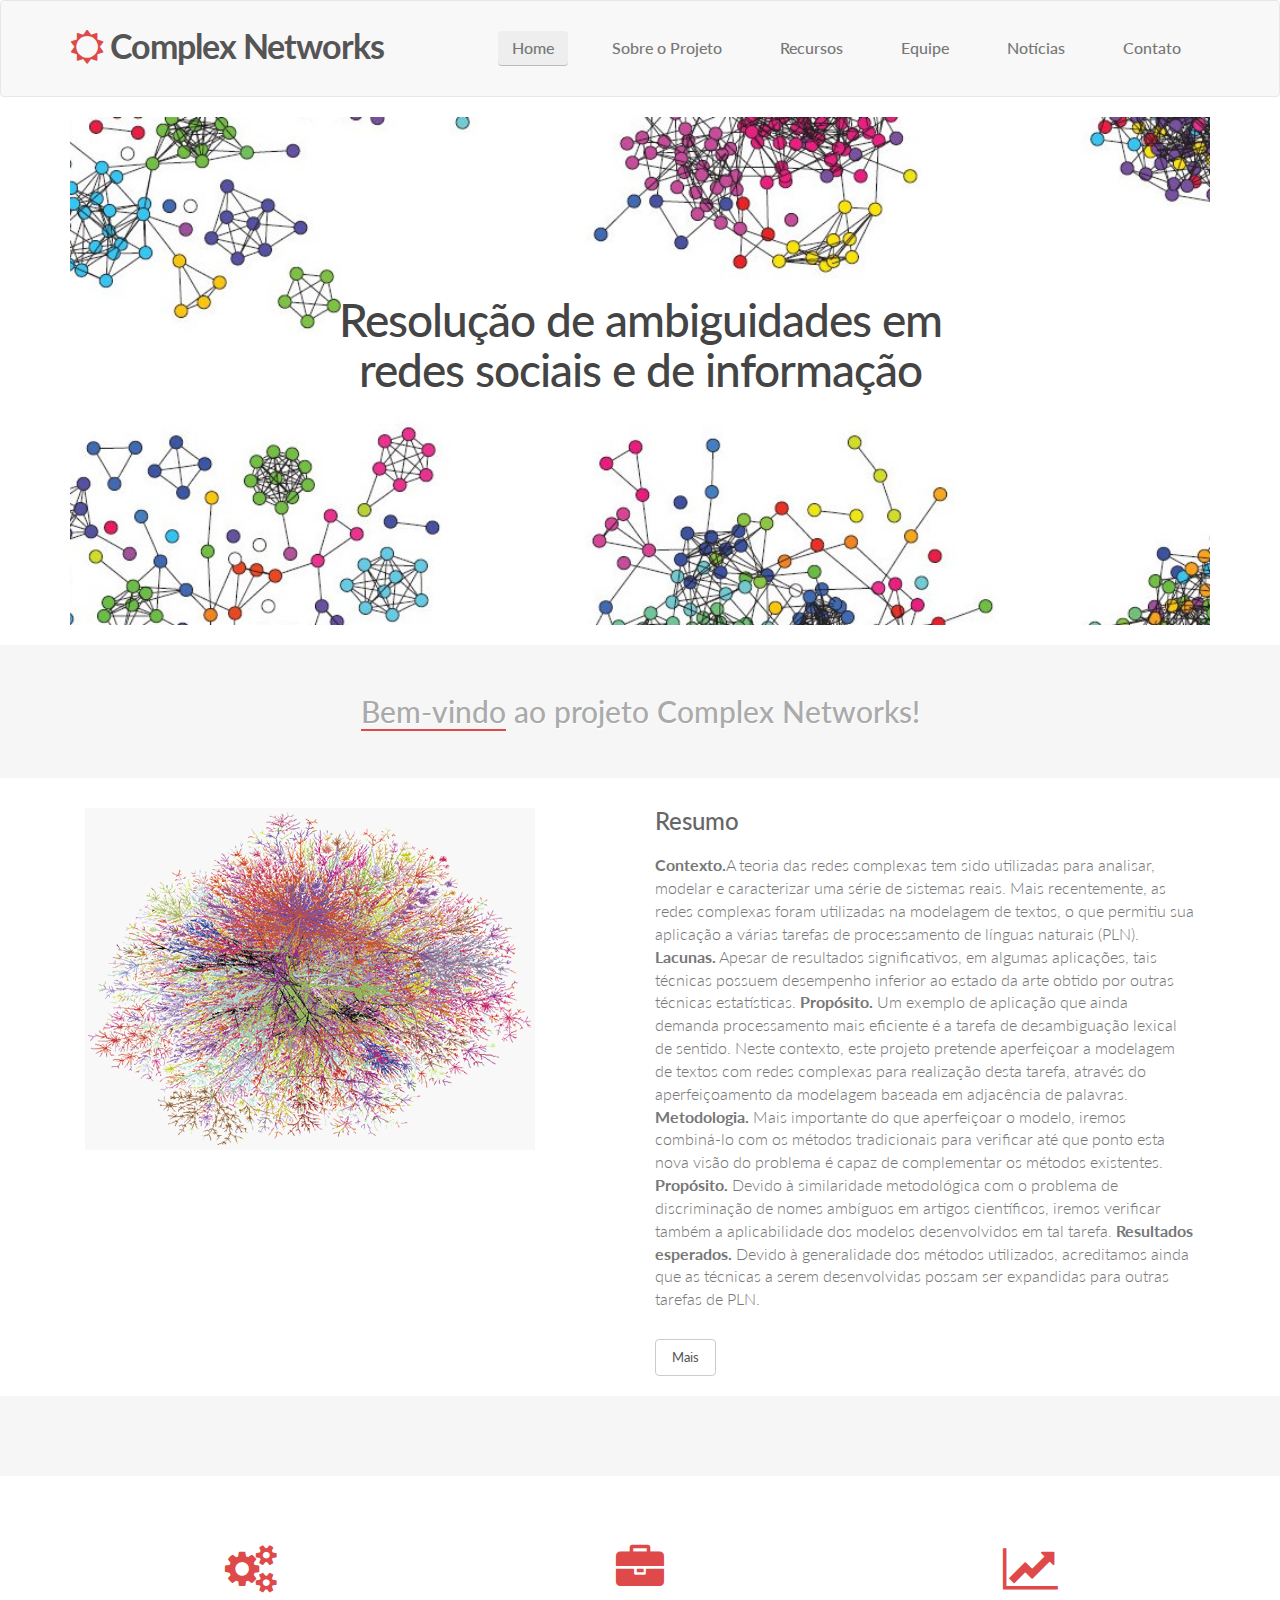
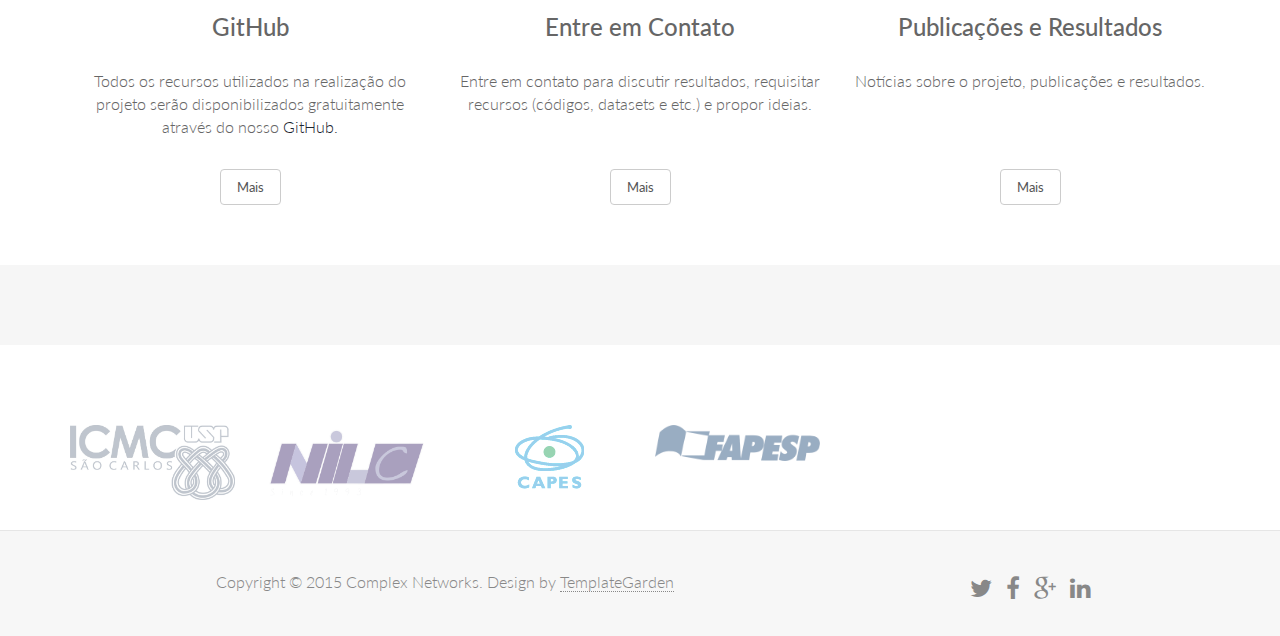
==== commit 6217207e: "informações finais" ====
--- a/index.html
+++ b/index.html
@@ -24,6 +24,8 @@
       <ul class="nav navbar-nav navbar-right">
         <li class="active"><a href="index.html">Home</a></li>
         <li><a href="about.html">Sobre o Projeto</a></li>
+        <li><a href="resources.html">Recursos</a></li>
+        <li><a href="team.html">Equipe</a></li>
         <li><a href="services.html">Notícias</a></li>
         <li><a href="contact.html">Contato</a></li>
       </ul>
@@ -50,12 +52,7 @@
         <ul class="rslides" id="slider">
           <li> <img src="images/net1.jpg" alt="">
             <div class="caption">
-              <h1>Desambiguação de Autores<span></span></h1>
-              <p></p>
-          </li>
-          <li> <img src="images/net1.jpg" alt="">
-            <div class="caption">
-              <h1>Desambiguação Lexical de Sentido<span></span></h1>
+              <h1>Resolução de ambiguidades em redes sociais e de informação<span></span></h1>
               <p></p>
           </li>
         </ul>
@@ -71,10 +68,21 @@
   <div class="container">
     <div class="col-md-6"> <img class="img-responsive" src="images/net2.png" align=""> </div>
     <div class="col-md-6">
-      <h3>Sobre</h3>
-      <p>Com o constante crescimento de textos científicos disponíveis, a ambiguidade em nomes de autores tem se tornado cada vez mais comum. A não existência de padrões universais tem
-        causado dois tipos de ambuiguidade: (i) nomes sinônimos (um único autor com múltiplas representações de nome); (ii) nomes homônimos (múltiplos autores compartilhando a mesma
-        representação). Esses dois tipos de ambiguidade causam problemas diversos à área de Recuperação de Informação, afetando diretamente a eficiência dos sistemas.</p>
+      <h3>Resumo</h3>
+
+
+        <p>
+        <b>Contexto.</b>A teoria das redes complexas tem sido utilizadas para analisar, modelar e caracterizar  uma série de sistemas reais. Mais
+        recentemente, as redes complexas foram utilizadas na modelagem de textos, o que permitiu sua aplicação a várias tarefas de processamento
+        de línguas naturais (PLN). <b> Lacunas.</b> Apesar de resultados significativos, em algumas aplicações, tais técnicas possuem desempenho inferior ao estado
+        da arte obtido por outras técnicas estatísticas. <b> Propósito.</b> Um exemplo de aplicação que ainda demanda processamento mais eficiente é a tarefa de
+        desambiguação lexical de sentido. Neste contexto, este projeto pretende aperfeiçoar a modelagem de textos com redes complexas para
+        realização desta tarefa, através do aperfeiçoamento da modelagem baseada em adjacência de palavras.
+        <b> Metodologia.</b> Mais importante do que aperfeiçoar o modelo, iremos combiná-lo com os métodos tradicionais para verificar até que ponto esta nova visão
+        do problema é capaz de complementar os métodos existentes. <b> Propósito.</b> Devido à similaridade metodológica com o problema de discriminação de
+        nomes ambíguos em artigos científicos, iremos verificar também a aplicabilidade dos modelos desenvolvidos em tal tarefa. <b> Resultados esperados.</b> Devido à generalidade
+        dos métodos utilizados, acreditamos ainda que as técnicas a serem desenvolvidas possam ser expandidas para outras tarefas de PLN.
+        </p>
       <a href="about.html" class="btn">Mais</a> </div>
   </div>
 </div>
@@ -87,17 +95,22 @@
   <div class="container">
     <div class="row">
       <div class="col-lg-4 centered"> <i class="fa fa-gears fa-3x"></i>
-        <h3>Aenean nonummy</h3>
-        <p>Erat imperdiet dissentias ea usu, alia aliquid corrumpit ea qui. Eu vim oratio conclusionemque, vel at errem nominavi delicatissimi.</p>
-        <a href="services.html" class="btn">More</a> </div>
+        <h3>GitHub</h3>
+        <p>Todos os recursos utilizados na realização do projeto serão disponibilizados gratuitamente através do nosso <a href="http://pt.wikipedia.org/wiki/GitHub"> GitHub.</a></p>
+        <a href="https://github.com/edilsonacjr/complex" class="btn">Mais</a> </div>
+
       <div class="col-lg-4 centered"> <i class="fa fa-briefcase fa-3x"></i>
-        <h3>Praesent vestibulum</h3>
-        <p>Erat imperdiet dissentias ea usu, alia aliquid corrumpit ea qui. Eu vim oratio conclusionemque, vel at errem nominavi delicatissimi.</p>
-        <a href="services.html" class="btn">More</a> </div>
+        <h3>Entre em Contato</h3>
+        <p>Entre em contato para discutir resultados, requisitar recursos (códigos, datasets e etc.) e propor ideias.</p>
+        <br>
+        <a href="contact.html" class="btn">Mais</a> </div>
+
       <div class="col-lg-4 centered"> <i class="fa fa-line-chart fa-3x"></i>
-        <h3>Erat imperdiet</h3>
-        <p>Erat imperdiet dissentias ea usu, alia aliquid corrumpit ea qui. Eu vim oratio conclusionemque, vel at errem nominavi delicatissimi.</p>
-        <a href="services.html" class="btn">More</a> </div>
+        <h3>Publicações e Resultados</h3>
+        <p>Notícias sobre o projeto, publicações e resultados.</p>
+        <br>
+        <br>
+        <a href="services.html" class="btn">Mais</a> </div>
     </div>
   </div>
 </div>
@@ -113,10 +126,10 @@
       </div>
     </div>
     <div class="row">
-      <div class="col-lg-2"> <img src="images/logo-icmc.jpg" class="img-responsive"> </div>
-      <div class="col-lg-2"> <img src="images/logo-nilc.png" class="img-responsive"> </div>
-      <div class="col-lg-2"> <img src="images/logo-capes.gif" class="img-responsive"> </div>
-      <div class="col-lg-2"> <img src="images/logo-fapesp.png" class="img-responsive"> </div>
+      <div class="col-lg-2"><a href="http://icmc.usp.br"> <img src="images/logo-icmc.jpg" class="img-responsive"></a></div>
+      <div class="col-lg-2"><a href="http://www.nilc.icmc.usp.br/nilc/index.php">  <img src="images/logo-nilc.png" class="img-responsive"></a> </div>
+      <div class="col-lg-2"><a href="http://www.capes.gov.br">  <img src="images/logo-capes.gif" class="img-responsive"></a> </div>
+      <div class="col-lg-2"><a href="http://www.fapesp.br/"> <img src="images/logo-fapesp.png" class="img-responsive"></a> </div>
     </div>
   </div>
 </div>
@@ -127,10 +140,10 @@
       <div class="col-md-8"> <span class="copyright">Copyright &copy; 2015 Complex Networks. Design by <a href="http://www.templategarden.com" rel="nofollow">TemplateGarden</a></span> </div>
       <div class="col-md-4">
         <ul class="list-inline social-buttons">
-          <li><a href="#"><i class="fa fa-twitter"></i></a> </li>
-          <li><a href="#"><i class="fa fa-facebook"></i></a> </li>
-          <li><a href="#"><i class="fa fa-google-plus"></i></a> </li>
-          <li><a href="#"><i class="fa fa-linkedin"></i></a> </li>
+          <li><a href="https://twitter.com/anselmoedilson"><i class="fa fa-twitter"></i></a> </li>
+          <li><a href="https://www.facebook.com/edilsonacjr"><i class="fa fa-facebook"></i></a> </li>
+          <li><a href="https://www.google.com.br/url?sa=t&rct=j&q=&esrc=s&source=web&cd=17&cad=rja&uact=8&ved=0EP0yKAAwEFABWAM&url=https%3A%2F%2Fplus.google.com%2F%2BEdilsonAnselmoCorr%25C3%25AAaJ%25C3%25BAnior%2Fabout&ei=sV5HVYQzi6WDBLnRgJgM&usg=AFQjCNHk1sFxeqMEuNa16VRsKsW3e3gTBw&sig2=xVeD3pYAOCia01MhWzSukg&bvm=bv.92291466,d.eXY"><i class="fa fa-google-plus"></i></a> </li>
+          <li><a href="https://br.linkedin.com/pub/edilson-anselmo-corrêa-júnior/8a/185/55"><i class="fa fa-linkedin"></i></a> </li>
         </ul>
       </div>
     </div>
